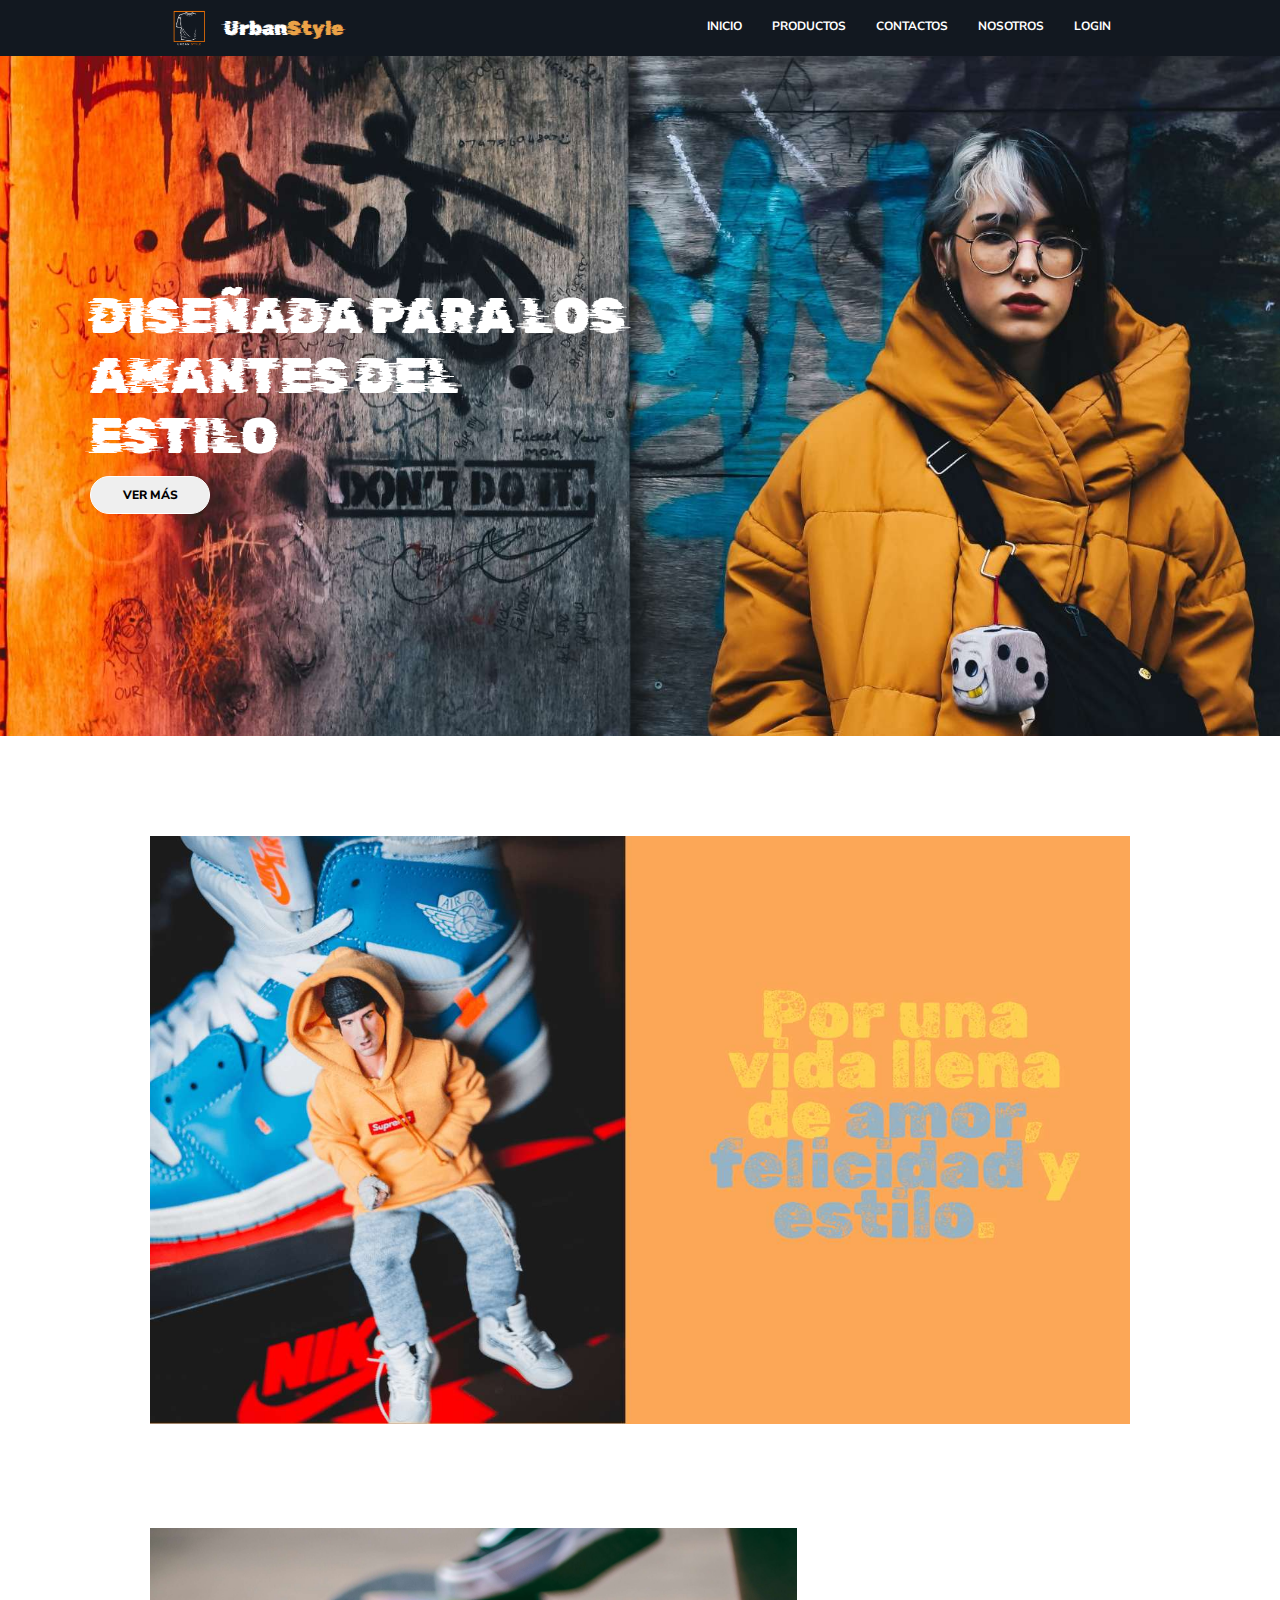
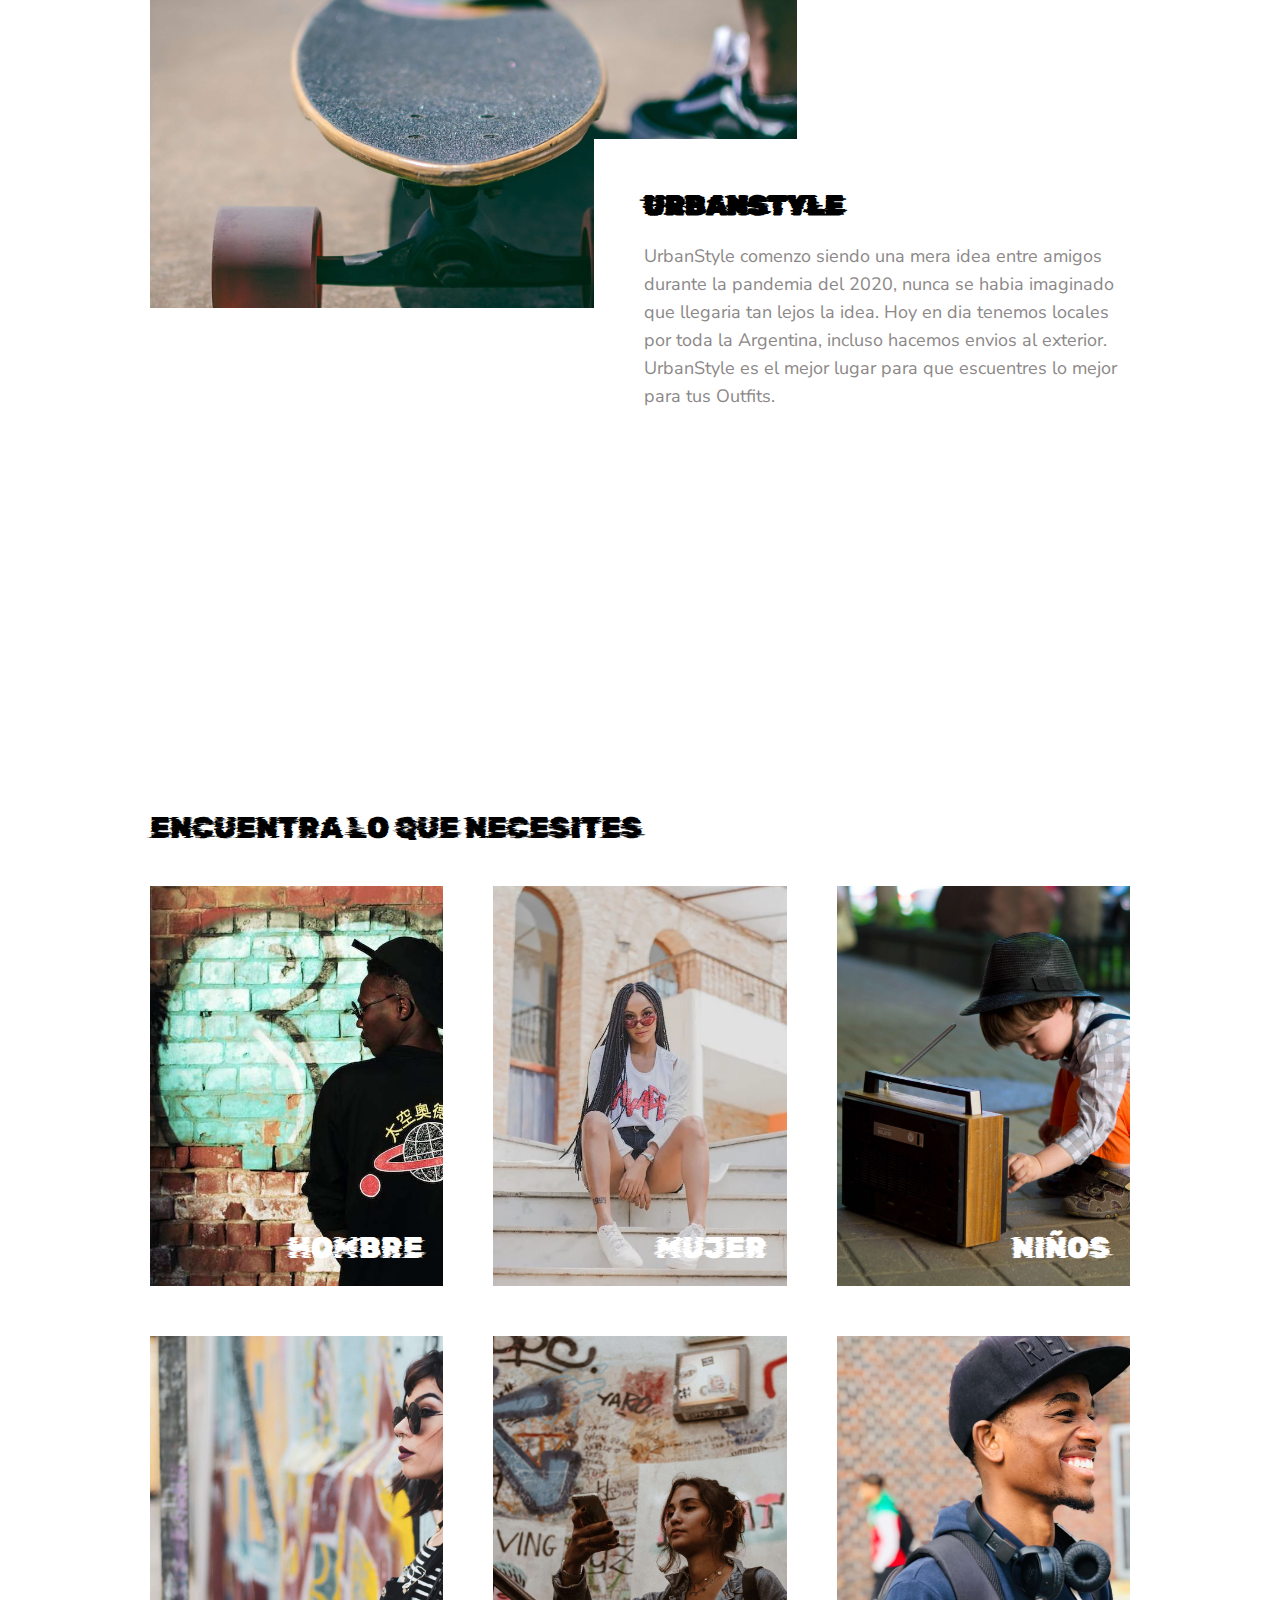
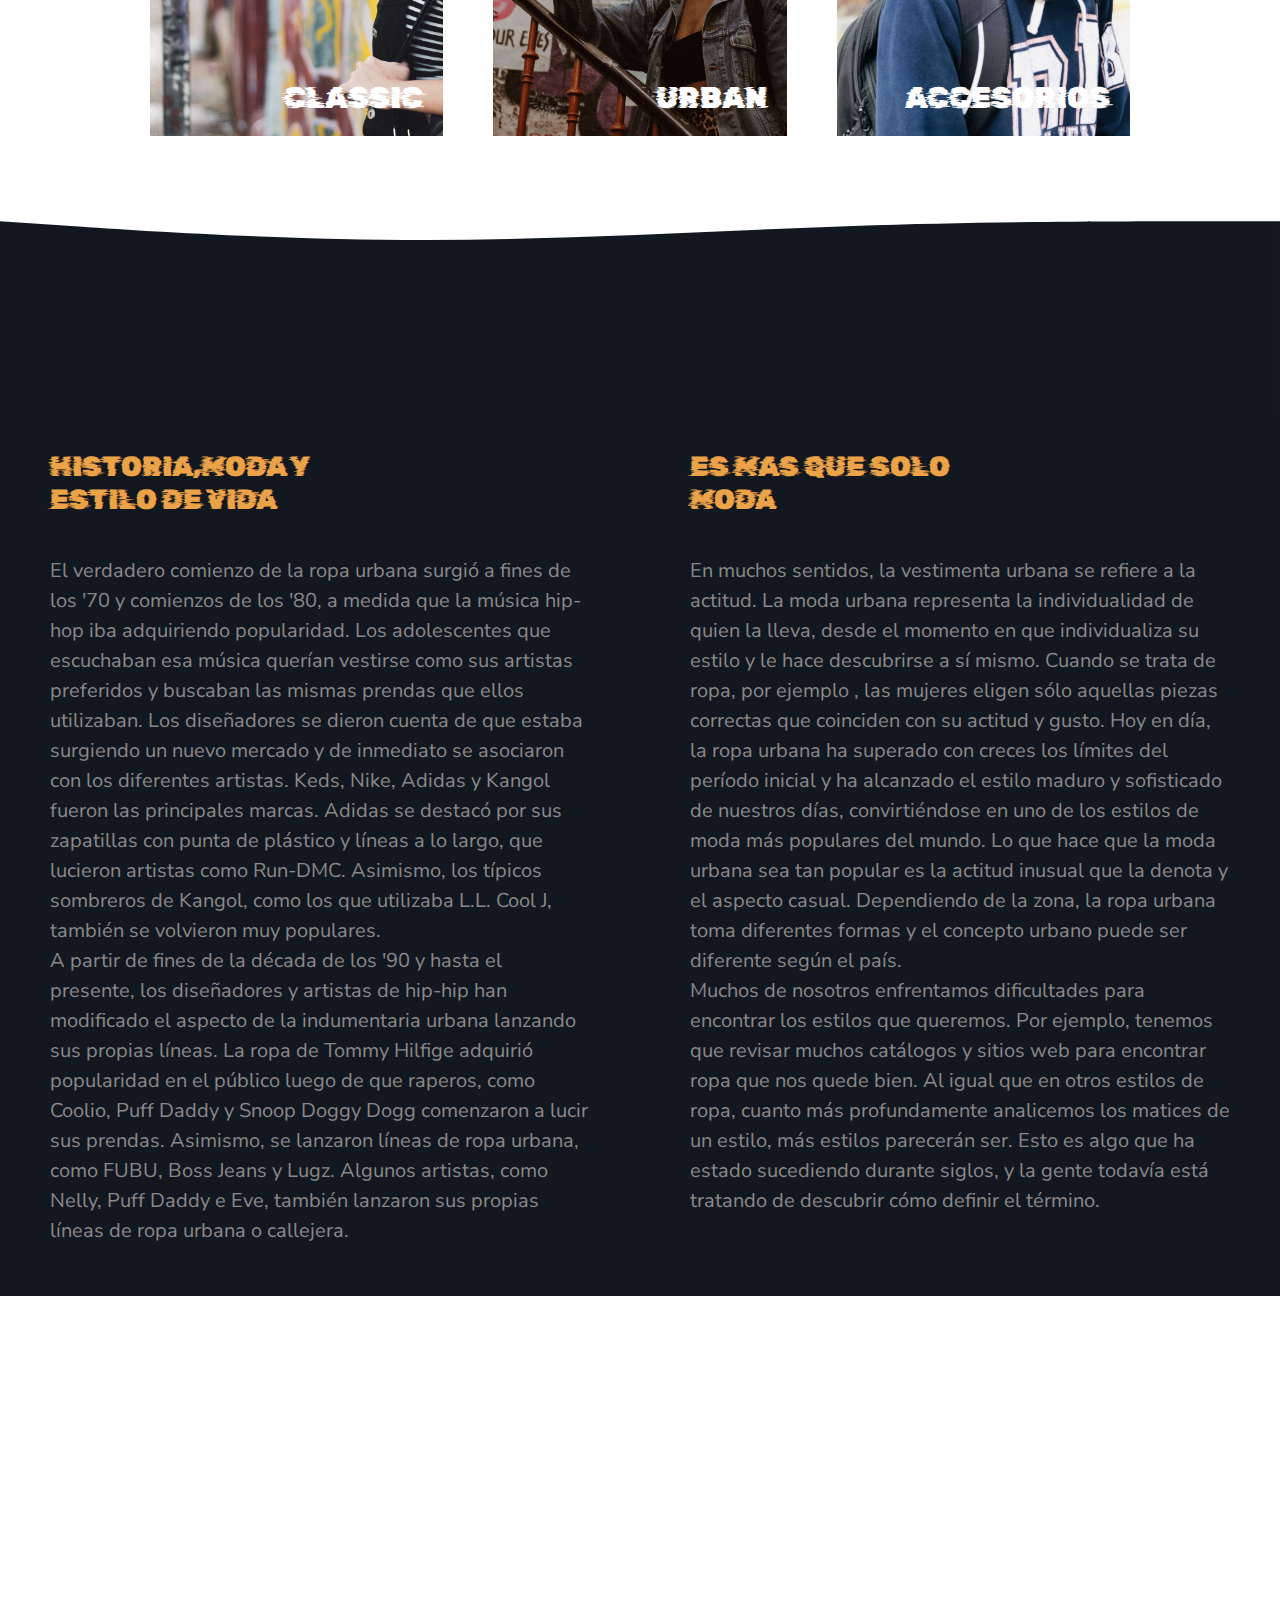
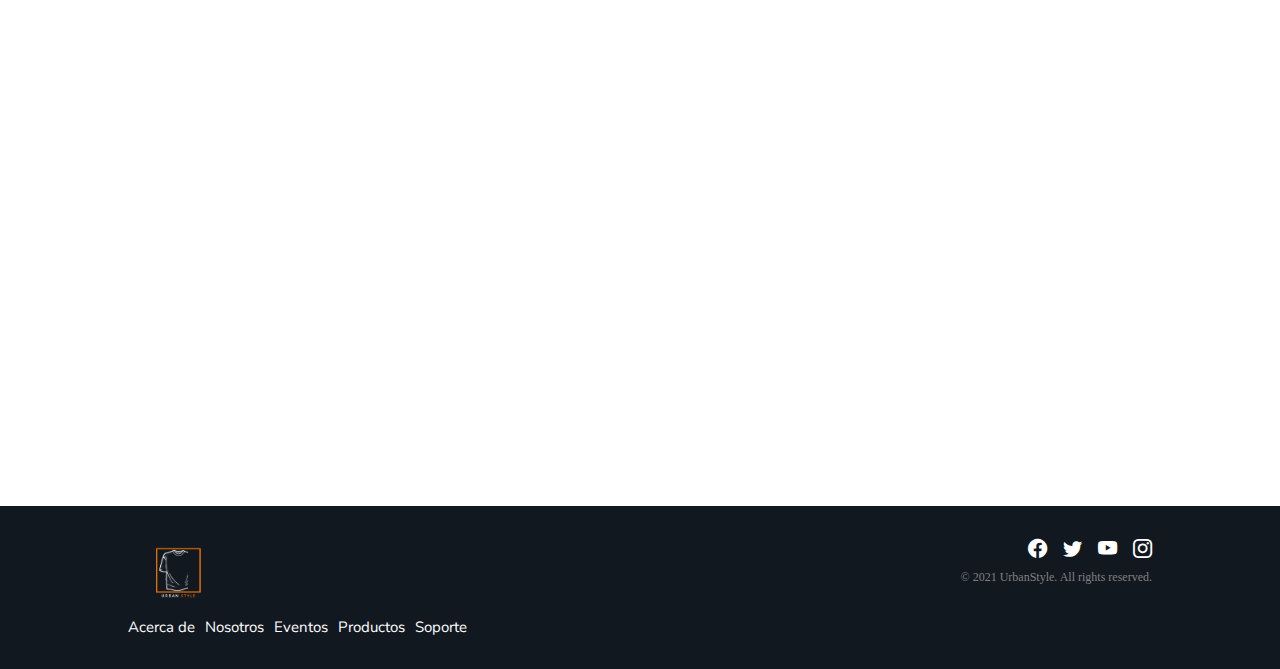
==== index.html @ babd70a4 "animaciones" ====
<!DOCTYPE html>
<html lang="es">
<head>
    <meta charset="UTF-8">
    <meta http-equiv="X-UA-Compatible" content="IE=edge">
    <meta name="viewport" content="width=device-width, initial-scale=1.0">
    <link rel="preconnect" href="https://fonts.googleapis.com">
    <link rel="preconnect" href="https://fonts.gstatic.com" crossorigin>
    <link rel="stylesheet" href="https://cdnjs.cloudflare.com/ajax/libs/font-awesome/6.2.1/css/all.min.css" integrity="sha512-MV7K8+y+gLIBoVD59lQIYicR65iaqukzvf/nwasF0nqhPay5w/9lJmVM2hMDcnK1OnMGCdVK+iQrJ7lzPJQd1w==" crossorigin="anonymous" referrerpolicy="no-referrer" />
    <link href="https://fonts.googleapis.com/css2?family=Rubik+Distressed&display=swap" rel="stylesheet">
    <link href="https://fonts.googleapis.com/css2?family=Rubik+Glitch&display=swap" rel="stylesheet">
    <link href="https://fonts.googleapis.com/css2?family=Nunito+Sans:wght@400;500;600;700;800;900&display=swap" rel="stylesheet">
    <link href="https://unpkg.com/aos@2.3.1/dist/aos.css" rel="stylesheet">
    <link rel="stylesheet" href="https://cdn.jsdelivr.net/npm/bootstrap-icons@1.10.3/font/bootstrap-icons.css"> 
    <link rel="shortcut icon" href="./img/icono.ico" type="image/x-icon">  
    <link rel="stylesheet" href="./css/style.css">
    <title>UrbanStyle</title>
</head>
<body> 
    <nav class="nav">
        <div class="topnav">
            <a href="#" class="logo">
                <img src="./img/logo.png" alt="tiendaderopa">
                <div class="nav-title">
                    Urban<span>Style</span>
                </div>
            </a>
            <label for="menu" class="nav__label" >  
                <i class="fa-solid fa-bars"></i>
            </label>
            <input type="checkbox" name="" id="menu" class="nav__input" >
            
            <ul class="menu">
                <li><a href="./index.html">Inicio</a></li>
                <li><a href="./pages/productos.html">Productos</a></li>
                <li><a href="./pages/contactos.html">Contactos</a></li>
                <li><a href="./pages/nosotros.html">Nosotros</a></li>
                <li><a href="./pages/login.html">Login</a></li>
            </ul>
        </div>
    </nav>
    <header class="header" >  
        <h1 data-aos="fade-right"  data-aos-duration="2000" >Diseñada para los <br> amantes del <br> estilo</h1>
        <button  data-aos="fade-left" class="header__btn" >VER MÁS</button>
    </header>


    
    <section class="section">
        <img class="section__banner"   src="./img/bannerfigma.jpg" alt="">
    </section>
     
    <main class="main">
        <div class="main__banner">
          <img src="./img/skatejpg.jpg" alt="skatebanner">
          <div class="main__info">
            <h2>URBANSTYLE</h2>
            <p>UrbanStyle comenzo siendo una mera idea entre amigos durante la pandemia del 2020,
              nunca se habia imaginado que llegaria tan lejos la idea. 
              Hoy en dia tenemos locales por toda la Argentina, 
              incluso hacemos envios al exterior. UrbanStyle es el mejor lugar para que 
              escuentres lo mejor para tus Outfits.</p>
          </div>
        </div>
    </main>
    <aside class="aside" >
        <img class="aside__banner" src="./img/banner2.jpg"  data-aos="fade-right" alt="">
    </aside>
    <article class="article">
        <div class="atticle__title">
            <h3>ENCUENTRA LO QUE NECESITES</h3>
        </div>
        
        <div class="article__grid ">
            <div><h2>HOMBRE</h2></div>
            <div><h2>MUJER</h2></div>
            <div><h2>NIÑOS</h2></div>
            <div><h2>CLASSIC</h2></div>
            <div><h2>URBAN</h2></div>
            <div><h2>ACCESORIOS</h2></div>
        </div>
    </article>
    <section class="historia">
        <img src="./img/wave.svg" alt="division" class="wave">
        <div class="historia__grid">
            <div class="historia__info">
                <h2 class="historia__title">Historia,moda y <br> estilo de vida</h2>
                <p class="historia__p"> El verdadero comienzo de la ropa urbana surgió a fines de los '70 y comienzos de los '80, 
                    a medida que la música hip-hop iba adquiriendo popularidad. Los adolescentes que escuchaban esa música querían 
                    vestirse como sus artistas preferidos y buscaban las mismas prendas que ellos utilizaban. 
                    Los diseñadores se dieron cuenta de que estaba surgiendo un nuevo mercado y de inmediato se asociaron con los diferentes artistas.
                    Keds, Nike, Adidas y Kangol fueron las principales marcas. Adidas se destacó por sus zapatillas con punta de plástico y líneas a lo largo,
                    que lucieron artistas como Run-DMC. Asimismo, los típicos sombreros de Kangol,
                    como los que utilizaba L.L. Cool J, también se volvieron muy populares. <br>
                    A partir de fines de la década de los '90 y hasta el presente, los diseñadores y artistas de hip-hip han modificado el aspecto de la indumentaria urbana lanzando sus propias líneas.
                    La ropa de Tommy Hilfige adquirió popularidad en el público luego de que raperos, como Coolio, 
                    Puff Daddy y Snoop Doggy Dogg comenzaron a lucir sus prendas. Asimismo, se lanzaron líneas de ropa urbana, 
                    como FUBU, Boss Jeans y Lugz. Algunos artistas, como Nelly, Puff Daddy e Eve, 
                    también lanzaron sus propias líneas de ropa urbana o callejera.
                </p>
            </div>
            <div class="historia__info">
                <h2 class="historia__title">Es mas que solo <br> moda </h2>
                <p class="historia__p"> En muchos sentidos, la vestimenta urbana se refiere a la actitud. 
                    La moda urbana representa la individualidad de quien la lleva, desde el momento en que individualiza su estilo y le hace descubrirse a sí mismo.
                    Cuando se trata de ropa, por ejemplo , las mujeres eligen sólo aquellas piezas correctas que coinciden con su actitud y gusto.
                    Hoy en día, la ropa urbana ha superado con creces los límites del período inicial y ha alcanzado el estilo maduro y sofisticado de nuestros días,
                    convirtiéndose en uno de los estilos de moda más populares del mundo.
                    Lo que hace que la moda urbana sea tan popular es la actitud inusual que la denota y el aspecto casual. Dependiendo de la zona, la ropa urbana toma diferentes formas 
                    y el concepto urbano puede ser diferente según el país. <br>
                    Muchos de nosotros enfrentamos dificultades para encontrar los estilos que queremos. Por ejemplo, tenemos que revisar muchos catálogos y sitios web para encontrar ropa que nos quede bien. 
                    Al igual que en otros estilos de ropa, cuanto más profundamente analicemos los matices de un estilo, más estilos parecerán ser. Esto es algo que ha estado sucediendo durante siglos,
                    y la gente todavía está tratando de descubrir cómo definir el término.
                    

                </p>
                </p>
            </div>
        </div>
        
    </section>
    <section class="banner__secund" data-aos="flip-up" data-aos-duration="1000">
        <img src="./img/img.banner.jpg" alt="imagensecudaria" class="imagen1">
        <img src="./img/imgbanner2.jpg" alt="imagensecudaria" class="imagen2">
        <h3 class="title__banner" >UNDERGROUND</h3>
    </section>

    
    <div class="descuento">
        <div class="registrate" data-aos="fade-right" data-aos-duration="1000">
            <div class="registrate__p">
                <p>Regístrate ahora y conseguí  un 20% de descuento</p>
            </div>
            <div class="registrate__dos"> 
                <h3>Regístrate gratis</h3>
                <i class="bi bi-arrow-right"></i>
            </div>
        </div>
       
    </div>


    <footer class="footer">
        <div class="logo__menu">
            <img class="logo" src="./img/logo.png" alt="Logo">
            <nav class="footer__menu">
                <ul>
                    <li><a href="#">Acerca de</a></li>
                    <li><a href="#">Nosotros</a></li>
                    <li><a href="#">Eventos</a></li>
                    <li><a href="#">Productos</a></li>
                    <li><a href="#">Soporte</a></li>
                </ul>
            </nav>
        </div>
        <div class="icons__copyright">
            <div class="icons">
                <i class="bi bi-facebook"></i>
                <i class="bi bi-twitter"></i>
                <i class="bi bi-youtube"></i>
                <i class="bi bi-instagram"></i>
            </div>
            <p class="copyright">© 2021 UrbanStyle. All rights reserved.</p>
        </div>
    </footer>

    <script src="https://unpkg.com/aos@2.3.1/dist/aos.js"></script>
    <script>
        AOS.init();
      </script>    
</body>
</html>
---- css/style.css ----
@charset "UTF-8";
* {
  margin: 0;
  padding: 0;
  box-sizing: border-box;
  text-decoration: none;
  list-style: none;
}

.nav {
  background-color: #121820;
  position: fixed;
  left: 0;
  top: 0;
  width: 100%;
  z-index: 1000;
}
.nav .topnav {
  display: flex;
  justify-content: space-between;
  padding: 4px;
  max-width: 980px;
  margin: 0 auto;
  /*LOGO*/
  /*MENU*/
}
.nav .topnav .logo {
  display: flex;
  align-items: center;
}
.nav .topnav .logo img {
  width: 70px;
}
.nav .topnav .nav-title {
  color: #fff;
  font-size: 20px;
  font-family: "Rubik Glitch", cursive;
}
.nav .topnav .nav-title span {
  color: #eca247;
}
.nav .topnav .menu {
  display: flex;
  align-items: center;
}
.nav .topnav .menu li {
  margin: 0 15px;
}
.nav .topnav .menu li a {
  color: #fff;
  font-family: "Nunito Sans", sans-serif;
  font-size: 12px;
  font-weight: 700;
  text-transform: uppercase;
  --clippy: polygon(0 0, 0 0, 0 100%, 0% 100%);
}
.nav .topnav .menu li a:after {
  content: "";
  display: block;
  background-color: #eca247;
  width: 90%;
  margin-top: 3px;
  height: 3px;
  -webkit-clip-path: var(--clippy);
          clip-path: var(--clippy);
  transition: -webkit-clip-path 0.5s;
  transition: clip-path 0.5s;
  transition: clip-path 0.5s, -webkit-clip-path 0.5s;
}
.nav .topnav .menu li a:hover {
  --clippy:polygon(0 0, 100% 0, 100% 100%, 0 100%);
}
.nav .nav__label, .nav .nav__input {
  display: none;
}

/*MEDIA QUERY*/
@media (max-width: 950px) {
  .topnav .nav__label {
    display: block;
    cursor: pointer;
    font-size: 25px;
    color: #fff;
    margin: 20px;
  }
  .topnav .nav__input:checked + .menu {
    -webkit-clip-path: circle(100% at center);
            clip-path: circle(100% at center);
  }
  .topnav .menu {
    position: fixed;
    top: 76px;
    bottom: 0;
    background-color: #eca247;
    width: 100%;
    left: 0;
    display: flex;
    justify-content: space-evenly;
    flex-direction: column;
    align-items: center;
    -webkit-clip-path: circle(0 at center);
            clip-path: circle(0 at center);
    transition: -webkit-clip-path 1s ease-in-out;
    transition: clip-path 1s ease-in-out;
    transition: clip-path 1s ease-in-out, -webkit-clip-path 1s ease-in-out;
    overflow-y: auto;
  }
  .topnav .menu a {
    font-size: 18px;
  }
  .topnav .menu a::after {
    content: "";
    display: block;
    background-color: #eca247;
    width: 90%;
    margin-top: 3px;
    height: 3px;
    -webkit-clip-path: var(--clippy);
            clip-path: var(--clippy);
    transition: -webkit-clip-path 0.5s;
    transition: clip-path 0.5s;
    transition: clip-path 0.5s, -webkit-clip-path 0.5s;
  }
  .topnav .menu a:hover {
    --clippy:polygon(0 0, 100% 0, 100% 100%, 0 100%);
  }
  .nav-title {
    color: #fff;
    font-size: 15px;
    font-family: "Rubik Glitch", cursive;
  }
  .nav-title span {
    color: #eca247;
  }
}
.header {
  background-image: url(../img/headerfondo.jpg);
  background-position: center center;
  background-repeat: no-repeat;
  background-size: cover;
  text-align: left;
  padding: 80px 10px;
  margin-top: 76px;
  height: 250px;
  display: flex;
  flex-direction: column;
}
.header h1 {
  font-size: 18px;
  font-weight: 100;
  font-family: "Rubik Glitch", cursive;
  color: #fff;
  margin-left: 20px;
  text-transform: uppercase;
}
.header button {
  width: 70px;
  height: 30px;
  margin: 10px 20px;
  padding: 10px 10px;
  border: none;
  border-radius: 20px;
  font-family: "Nunito Sans", sans-serif;
  font-size: 8px;
  cursor: pointer;
}
.header button:hover {
  transform: scale(1.1);
  transition: 0.4s;
}

@media (min-width: 600px) {
  .header {
    background-image: url(../img/headerfondo.jpg);
    background-position: center center;
    background-repeat: no-repeat;
    background-size: cover;
    height: 380px;
    width: 100%;
    padding: 130px 50px;
    margin-top: 56px;
  }
  .header h1 {
    font-size: 30px;
    font-weight: 100;
  }
  .header button {
    width: 82px;
    height: 34px;
    margin: 10px 20px;
    padding: 10px 10px;
    border: none;
    border-radius: 20px;
    font-family: "Nunito Sans", sans-serif;
    font-size: 10px;
    cursor: pointer;
  }
}
@media (min-width: 950px) {
  .header {
    background-image: url(../img/headerfondo.jpg);
    background-position: center center;
    background-repeat: no-repeat;
    background-size: cover;
    height: 680px;
    width: 100%;
    padding: 230px 10px;
  }
  .header h1 {
    font-size: 50px;
    font-weight: 100;
    margin-left: 80px;
  }
  .header button {
    width: 120px;
    height: 40px;
    margin: 10px 80px;
    padding: 10px 10px;
    border: none;
    border-radius: 20px;
    font-family: "Nunito Sans", sans-serif;
    font-weight: 800;
    font-size: 12px;
    border: solid 1px #fff;
    cursor: pointer;
  }
  .header button:hover {
    background: transparent;
    color: #fff;
  }
}
.section {
  text-align: center;
  margin: 30px 20px;
}
.section .section__banner {
  width: 100%;
  max-width: 950px;
  -o-object-fit: cover;
     object-fit: cover;
}
@media (min-width: 950px) {
  .section .section__banner {
    width: 100%;
    max-width: 980px;
    margin-top: 70px;
  }
}

.main__banner {
  display: flex;
  flex-direction: column;
  gap: 20px;
  margin: 0 20px;
  max-width: 950px;
}

.main__banner > img {
  width: 100%;
  height: 250px;
  -o-object-fit: cover;
     object-fit: cover;
  max-width: 950px;
}

.main__info h2 {
  font-size: 25px;
  font-family: "Rubik Glitch", cursive;
}

.main__info p {
  color: #8C8888;
  line-height: 25px;
}

.main__info {
  display: flex;
  flex-direction: column;
  gap: 20px;
  text-align: center;
  font-family: "Nunito Sans", sans-serif;
}

@media (min-width: 600px) {
  .main__banner > img {
    width: 100%;
    height: 380px;
    -o-object-fit: cover;
       object-fit: cover;
    max-width: 950px;
  }
  .main__info h2 {
    font-size: 28px;
    font-family: "Rubik Glitch", cursive;
  }
  .main__info p {
    font-size: 18px;
    color: #8C8888;
    line-height: 28px;
  }
}
@media (min-width: 950px) {
  .main {
    display: flex;
    justify-content: center;
  }
  .main__banner {
    display: grid;
    grid-template-columns: repeat(9, 1fr);
    grid-template-rows: 1fr 1fr;
    justify-content: center;
    width: 100%;
    max-width: 980px;
    margin-top: 70px;
  }
  .main__banner img {
    width: 100%;
    grid-column: 1/7;
    grid-row: 1/3;
  }
  .main__info {
    grid-column: 5/10;
    grid-row: 2/7;
    background-color: #fff;
    text-align: left;
    padding-top: 50px;
    padding-left: 50px;
  }
}
.aside {
  text-align: center;
  margin: 30px 20px;
}
.aside .aside__banner {
  width: 100%;
  max-width: 950px;
  -o-object-fit: cover;
     object-fit: cover;
}

@media (min-width: 950px) {
  .aside__banner {
    width: 100%;
    max-width: 980px;
    margin-top: 70px;
  }
}
.article {
  display: flex;
  flex-direction: column;
  gap: 20px;
  margin: 10px 20px;
}

.article h3 {
  font-family: "Rubik Glitch", cursive;
  font-size: 24px;
  font-weight: 400;
  text-align: center;
}

.article__grid {
  display: flex;
  flex-direction: column;
  gap: 20px;
}

.article__grid > div > h2 {
  color: #fff;
  font-size: 30px;
  font-weight: 100;
  font-family: "Rubik Glitch", cursive;
}

.article__grid > div {
  background-size: cover;
  height: 400px;
  padding: 20px;
  display: flex;
  align-items: end;
  justify-content: end;
}

.article__grid > div:nth-child(1) {
  background-image: url(../img/hombre.jpg);
}

.article__grid > div:nth-child(2) {
  background-image: url(../img/mujer.jpg);
}

.article__grid > div:nth-child(3) {
  background-image: url(../img/niño.jpg);
}

.article__grid > div:nth-child(4) {
  background-image: url(../img/classic.jpg);
}

.article__grid > div:nth-child(5) {
  background-image: url(../img/urbano.jpg);
}

.article__grid > div:nth-child(6) {
  background-image: url(../img/accesorios.jpg);
}

@media (min-width: 600px) {
  .article {
    margin-top: 40px;
  }
  .article h3 {
    font-family: "Rubik Glitch", cursive;
    font-size: 30px;
    font-weight: 400;
    text-align: left;
    margin: 20px 0px;
  }
  .article__grid > div {
    background-size: cover;
    width: 100%;
    height: 500px;
    padding: 20px;
    display: flex;
    align-items: end;
    justify-content: end;
  }
}
@media (min-width: 800px) {
  .article {
    display: flex;
    justify-content: center;
  }
  .article__grid {
    display: grid;
    grid-template-columns: repeat(2, 1fr);
    justify-content: center;
  }
}
@media (min-width: 950px) {
  .article {
    margin: 0 auto;
    max-width: 980px;
    margin-top: 140px;
  }
  .article__grid {
    display: grid;
    grid-template-columns: repeat(3, 1fr);
    gap: 50px;
  }
  .article__grid > div {
    height: 400px;
  }
  .article > h3 {
    max-width: 980px;
    margin-bottom: 20px;
  }
  .article__grid div:hover {
    transform: scale(1.1);
    transition: 1s;
    cursor: pointer;
  }
}
.historia {
  display: flex;
  flex-direction: column;
}

.historia__info {
  background-color: #121820;
  color: #fff;
  width: 100%;
  padding: 20px;
}

.historia__title {
  color: #eca247;
  font-family: "Rubik Glitch", cursive;
  font-weight: 100;
  text-transform: uppercase;
  margin-left: 20px;
  padding: 10px;
}

.historia__p {
  color: #8C8888;
  font-family: "Nunito Sans", sans-serif;
  margin: 20px;
  line-height: 30px;
  max-width: 600px;
  padding: 10px;
}

.wave {
  width: 100%;
  position: inherit;
  top: 2px;
}

@media (min-width: 800px) {
  .historia__info {
    background-color: #121820;
    color: #fff;
    width: 100%;
    padding: 40px;
    height: 100%;
  }
  .historia__title {
    color: #eca247;
    font-family: "Rubik Glitch", cursive;
    font-weight: 100;
    text-transform: uppercase;
    margin-left: 20px;
    padding: 10px;
  }
  .historia__p {
    color: #8C8888;
    font-family: "Nunito Sans", sans-serif;
    margin: 20px;
    line-height: 30px;
    max-width: 600px;
    padding: 10px;
  }
  .historia__grid {
    display: grid;
    grid-template-columns: repeat(2, 1fr);
  }
}
@media (min-width: 950px) {
  .historia {
    margin-bottom: 80px;
  }
  .historia__info {
    background-color: #121820;
    color: #fff;
    width: 100%;
    padding: 20px;
  }
  .historia__title {
    color: #eca247;
    font-family: "Rubik Glitch", cursive;
    font-weight: 100;
    text-transform: uppercase;
    margin-left: 20px;
    padding: 10px;
    font-size: 28px;
  }
  .historia__p {
    color: #8C8888;
    font-family: "Nunito Sans", sans-serif;
    margin: 20px;
    line-height: 30px;
    max-width: 600px;
    padding: 10px;
    font-size: 20px;
  }
}
.banner__secund {
  display: grid;
  grid-template-columns: repeat(2, 1fr);
  grid-template-rows: 130px 30px;
  margin: 20px;
}

.imagen1 {
  grid-column: 1/2;
  width: 100%;
  height: 100%;
}

.imagen2 {
  grid-column: 2/4;
  width: 100%;
  height: 100%;
}

.title__banner {
  grid-column: 1/4;
  background-color: #121820;
  color: #fff;
  font-family: "Rubik Glitch", cursive;
  font-weight: 100;
  display: flex;
  align-items: center;
  justify-content: center;
}

@media (min-width: 500px) {
  .banner__secund {
    display: grid;
    grid-template-columns: repeat(2, 1fr);
    grid-template-rows: 190px 50px;
    margin: 20px;
  }
  .imagen1 {
    grid-column: 1/2;
    width: 100%;
    height: 100%;
  }
  .imagen2 {
    grid-column: 2/4;
    width: 100%;
    height: 100%;
  }
  .title__banner {
    grid-column: 1/4;
    background-color: #121820;
    color: #fff;
    font-family: "Rubik Glitch", cursive;
    font-weight: 100;
    display: flex;
    align-items: center;
    justify-content: center;
  }
}
@media (min-width: 600px) {
  .banner__secund {
    display: grid;
    grid-template-columns: repeat(2, 1fr);
    grid-template-rows: 230px 60px;
    margin: 20px;
  }
  .imagen1 {
    grid-column: 1/2;
    width: 100%;
    height: 100%;
  }
  .imagen2 {
    grid-column: 2/4;
    width: 100%;
    height: 100%;
  }
  .title__banner {
    grid-column: 1/4;
    background-color: #121820;
    color: #fff;
    font-family: "Rubik Glitch", cursive;
    font-weight: 100;
    display: flex;
    align-items: center;
    justify-content: center;
  }
}
@media (min-width: 740px) {
  .banner__secund {
    display: grid;
    grid-template-columns: repeat(2, 1fr);
    grid-template-rows: 290px 55px;
    margin: 20px;
  }
  .title__banner {
    grid-column: 1/4;
    background-color: #121820;
    color: #fff;
    font-family: "Rubik Glitch", cursive;
    font-weight: 100;
    display: flex;
    align-items: center;
    justify-content: center;
    font-size: 25px;
  }
}
@media (min-width: 950px) {
  .banner__secund {
    display: grid;
    grid-template-columns: repeat(2, 1fr);
    grid-template-rows: 350px 60px;
    margin: 50px;
    max-width: 950px;
    margin: 0px auto;
  }
  .imagen1 {
    grid-column: 1/2;
    width: 100%;
    height: 100%;
  }
  .imagen2 {
    grid-column: 2/4;
    width: 100%;
    height: 100%;
  }
  .title__banner {
    grid-column: 1/4;
    background-color: #121820;
    color: #fff;
    font-family: "Rubik Glitch", cursive;
    font-weight: 100;
    display: flex;
    align-items: center;
    justify-content: center;
    font-size: 28px;
  }
}
.footer {
  background-color: #121820;
  display: flex;
  flex-direction: column;
  gap: 20px;
  color: white;
  padding: 20px;
  text-align: center;
}
.footer .logo__menu {
  display: flex;
  flex-direction: column;
  gap: 10px;
  align-items: center;
}
.footer .logo__menu .logo {
  width: 100px;
  cursor: pointer;
}
.footer .logo__menu > img:hover {
  transform: scale(1.2);
}
.footer .logo__menu .footer__menu ul {
  list-style-type: none;
  display: flex;
  flex-direction: column;
  gap: 10px;
}
.footer .logo__menu .footer__menu ul li a {
  font-family: "Nunito Sans", sans-serif;
  color: white;
  font-size: 10px;
}
.footer .icons__copyright {
  display: flex;
  flex-direction: column;
  gap: 10px;
  align-items: center;
}
.footer .icons__copyright .icons {
  display: flex;
  gap: 1rem;
  font-size: 1.2rem;
  cursor: pointer;
}
.footer .icons__copyright .icons > i:hover {
  transform: scale 1.1;
  color: #eca247;
}
.footer .icons__copyright .copyright {
  color: gray;
  font-size: 0.75rem;
  font-family: #eca247;
}

/*MEDIA QUERY*/
@media screen and (min-width: 800px) {
  .footer {
    flex-direction: row;
    justify-content: space-between;
    padding: 2rem 8rem;
  }
  .footer .logo__menu {
    align-items: start;
  }
  .footer .logo__menu .footer__menu ul {
    flex-direction: row;
  }
  .footer .logo__menu .footer__menu ul li a {
    font-family: "Nunito Sans", sans-serif;
    color: white;
    font-size: 15px;
  }
  .footer .icons__copyright {
    align-items: end;
  }
}
@media screen and (min-width: 1100px) {
  .footer .footer__menu ul li a {
    font-family: "Nunito Sans", sans-serif;
    color: white;
    font-size: 20px;
  }
}
.registrate {
  background-color: #F6BC68;
  margin: 70px 0px;
  padding: 28px;
  text-align: center;
  display: flex;
  flex-direction: column;
  align-items: center;
  gap: 10px;
}

.registrate__p {
  font-family: "Nunito Sans", sans-serif;
  font-size: 20px;
  font-weight: 900;
  text-transform: uppercase;
}

.registrate__dos {
  display: flex;
  justify-content: center;
  align-items: center;
  width: 235px;
  flex-direction: row;
  gap: 10px;
  padding: 10px;
  color: #fff;
  text-transform: uppercase;
  font-family: "Nunito Sans", sans-serif;
  font-size: 12px;
  background-color: #121820;
}

.registrate__dos:hover {
  background-color: #F6BC68;
  color: #121820;
  cursor: pointer;
}

@media (min-width: 950px) {
  .registrate {
    background-color: #F6BC68;
    height: 120px;
    margin: 100px 0px;
    padding: 25px;
    text-align: center;
    display: flex;
    flex-direction: row;
    justify-content: center;
    align-items: center;
    gap: 50px;
  }
  .registrate__p {
    font-family: "Nunito Sans", sans-serif;
    font-size: 24px;
    font-weight: 900;
    text-transform: uppercase;
    text-align: left;
  }
  .registrate__dos {
    display: flex;
    justify-content: center;
    align-items: center;
    width: 235px;
    flex-direction: row;
    gap: 10px;
    padding: 15px;
    color: #fff;
    text-transform: uppercase;
    font-family: "Nunito Sans", sans-serif;
    font-size: 12px;
    background-color: #121820;
    border: 2px solid #121820;
  }
  .registrate__dos i {
    font-size: 18px;
  }
  .registrate__dos:hover {
    background-color: #F6BC68;
    color: #121820;
    cursor: pointer;
  }
}
.tituloprod {
  font-size: 28x;
  font-family: "Rubik Distressed", cursive;
  padding-top: 90px;
  text-align: center;
  text-transform: uppercase;
  padding-bottom: 60px;
}

.producto__padre {
  display: flex;
  flex-wrap: wrap;
  gap: 120px;
  flex-direction: row;
  justify-content: center;
  margin: 30px 50px;
}

.producto {
  width: 250px;
  border: solid 2px;
  border-radius: 25px;
  padding: 10px;
  margin-bottom: 10px;
  font-family: "Nunito", sans-serif;
  display: flex;
  flex-direction: column;
  gap: 10px;
}

.producto__img {
  width: 100%;
  height: 230px;
}

.producto__title {
  font-size: 20px;
  margin: 7px;
}

.producto__desc {
  margin: 10px;
}

.producto__btn {
  padding: 10px;
  margin: 7px;
  border: none;
  border-radius: 10px;
  cursor: pointer;
}

.producto__btn:hover {
  background-color: #121820;
  color: #fff;
  border: 1px solid #fff;
}

.precio span {
  color: #121820;
  font-weight: 600;
}

.contenedor__form {
  background: #1c2531;
  color: #fff;
  line-height: 1.6;
  font-family: "Nunito Sans", sans-serif;
  padding: 10px;
  margin-top: 50px;
}

.content {
  max-width: 1170px;
  margin-left: auto;
  margin-right: auto;
  padding: 1.5em;
}

ul {
  list-style: none;
  padding: 0;
}

.form__logo {
  text-align: center;
  font-size: 30px;
  padding: 20px;
}

.form__logo span {
  color: #eca247;
}

.contact-wrapper {
  box-shadow: 0 0 20px 0 rgba(255, 255, 255, 0.3);
}

.contact-wrapper > * {
  padding: 10px;
}

.contact-form {
  background: #0d1218;
}

.contact-form form {
  display: grid;
  grid-template-columns: 1fr 1fr;
}

.contact-form form label {
  display: block;
}

.contact-form form p {
  margin: 0;
  padding: 25px;
}

.contact-form form .block {
  grid-column: 1/3;
}

.contact-form form button,
.contact-form form input,
.contact-form form textarea {
  width: 100%;
  padding: 0.7em;
  border: none;
  background: none;
  outline: 0;
  color: #fff;
  border-bottom: 1px solid #eca247;
}

.contact-form form button {
  background: #eca247;
  border: 0;
  text-transform: uppercase;
  padding: 1em;
}

.contact-form form button:hover,
.contact-form form button:focus {
  background: #F6BC68;
  color: #fff;
  transition: background-color 1s ease-out;
  outline: 0;
  cursor: pointer;
}

/* CONTACT INFO */
.contact-info {
  background-image: url(../img/backformjpg.jpg);
}

.contact-info h4, .contact-info ul, .contact-info p {
  text-align: center;
  margin: 10px;
  color: #ee9313;
  font-size: 16px;
  font-weight: 800;
}

/* LARGE SIZE */
@media (min-width: 700px) {
  .contact-wrapper {
    display: grid;
    grid-template-columns: 2fr 1fr;
  }
  .contact-wrapper > * {
    padding: 30px;
  }
  .contact-info h4,
.contact-info ul,
.contact-info p {
    text-align: left;
  }
}
.login {
  margin: 0;
  padding: 0;
  font-family: sans-serif;
  background: #0d1218;
  display: flex;
  flex-direction: row;
  flex-wrap: wrap;
  justify-content: center;
  align-items: center;
  /* No Scrollbar */
  overflow: hidden;
}

.login_form {
  margin: 200px 0px;
}

.form-box {
  width: 500px;
  height: 400px;
  padding: 40px;
  background: #191919;
  text-align: center;
  padding: 30px;
}

.login-title {
  color: #fff;
  text-transform: uppercase;
  font-weight: 800;
  font-family: "Nunito Sans", sans-serif;
  margin: 20px;
  margin-bottom: 40px;
}

.form-box input[type=text], .form-box input[type=password], .form-box button[type=submit] {
  border: 0;
  background: none;
  display: block;
  margin: 20px auto;
  text-align: center;
  border: 2px solid #F6BC68;
  padding: 14px 10px;
  width: 200px;
  outline: none;
  color: white;
  border-radius: 24px;
  transition: 0.25s;
}

.form-box input[type=text]:focus, .form-box input[type=password]:focus {
  width: 280px;
  border-color: #fff;
}

.form-box button[type=submit] {
  border: 0;
  background: #eca247;
  display: block;
  margin: 20px auto;
  text-align: center;
  border: 2px solid #eca247;
  padding: 14px 40px;
  outline: none;
  color: white;
  border-radius: 24px;
  transition: 0.25s;
  cursor: pointer;
}

.form-box button[type=submit]:hover {
  background: none;
}
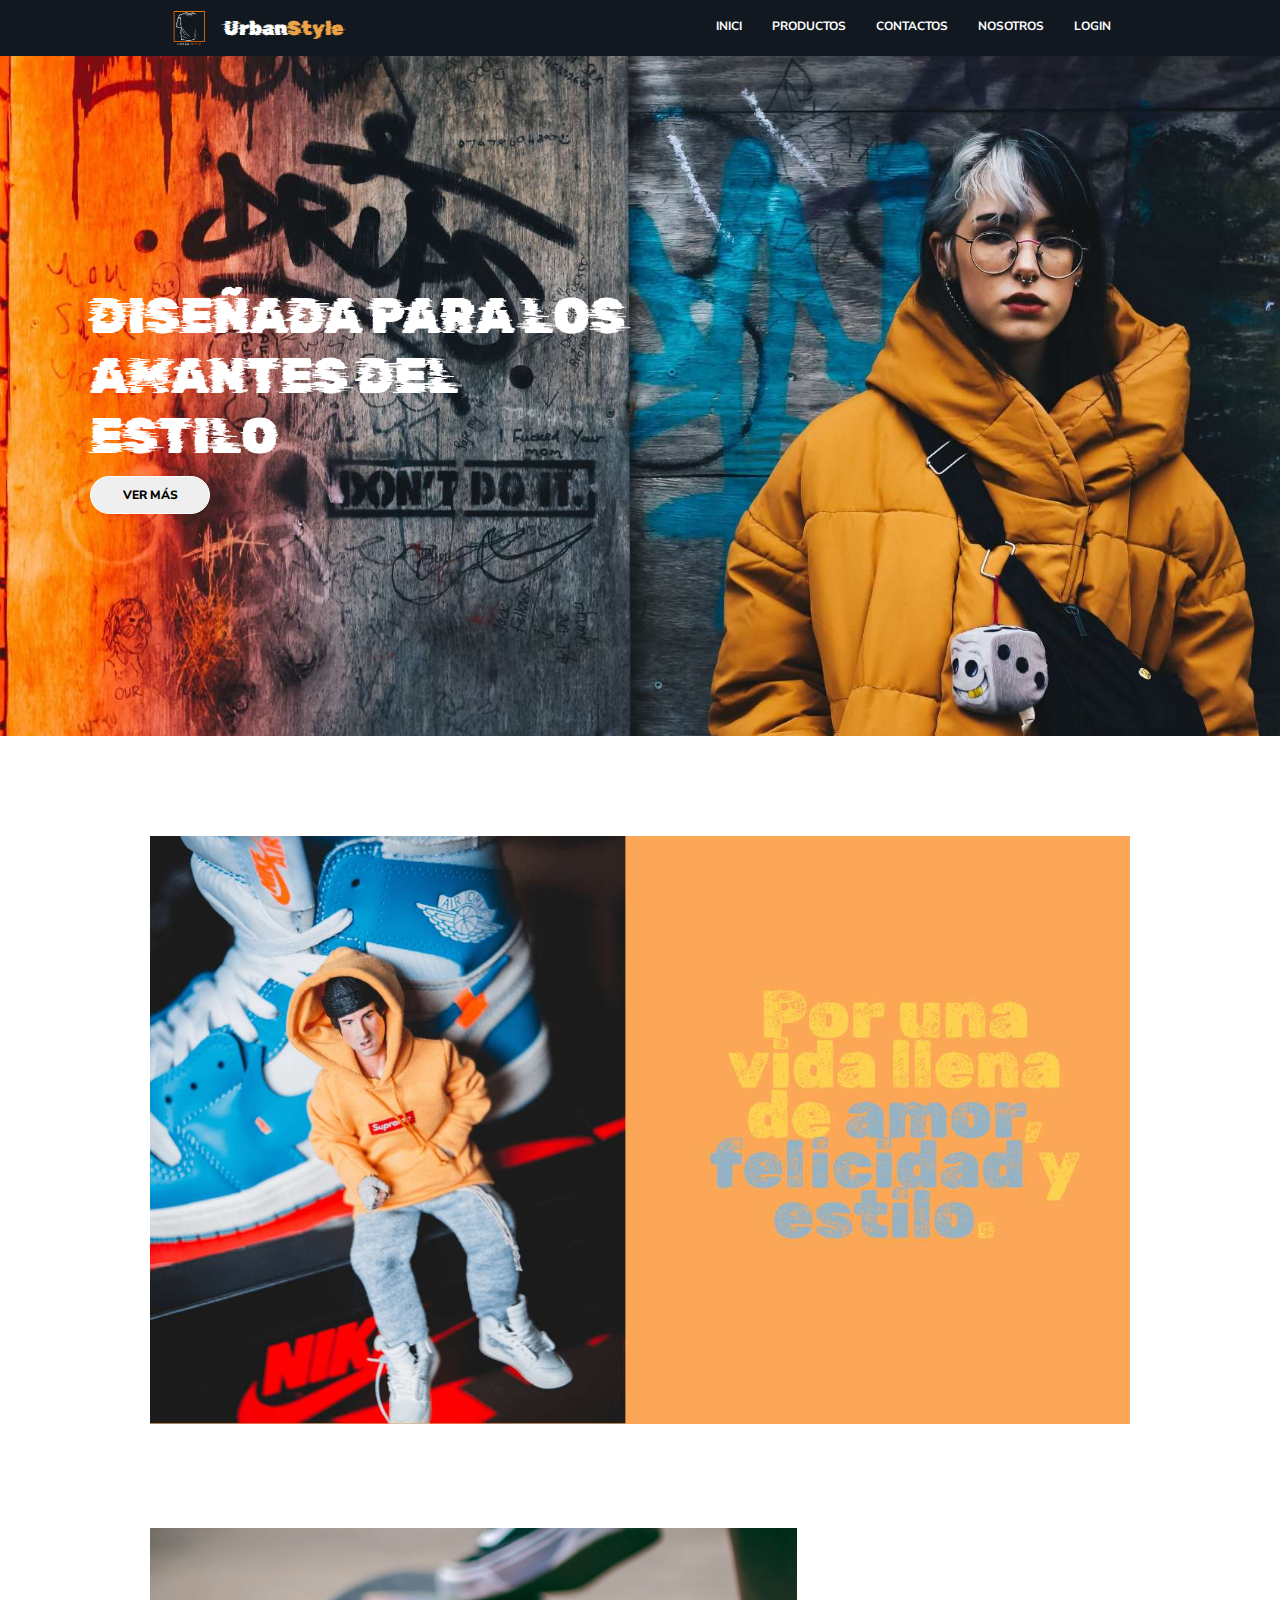
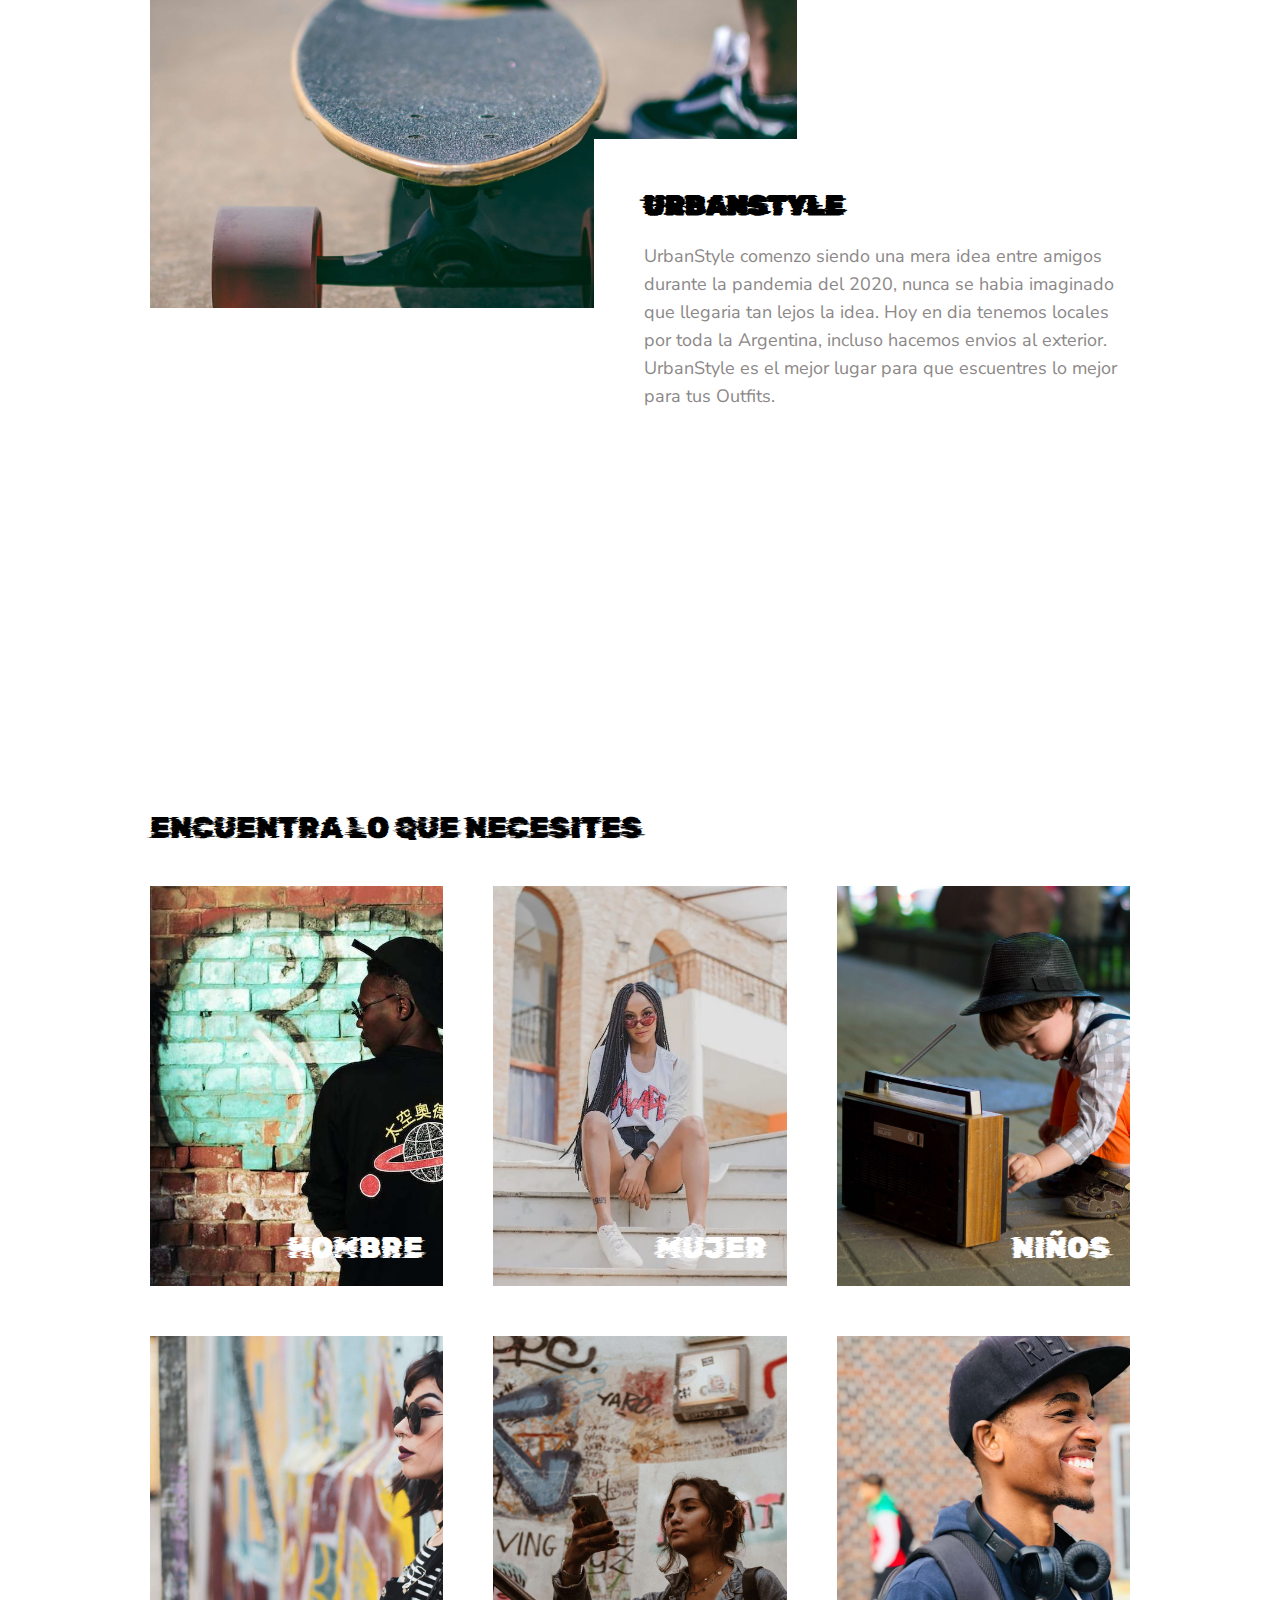
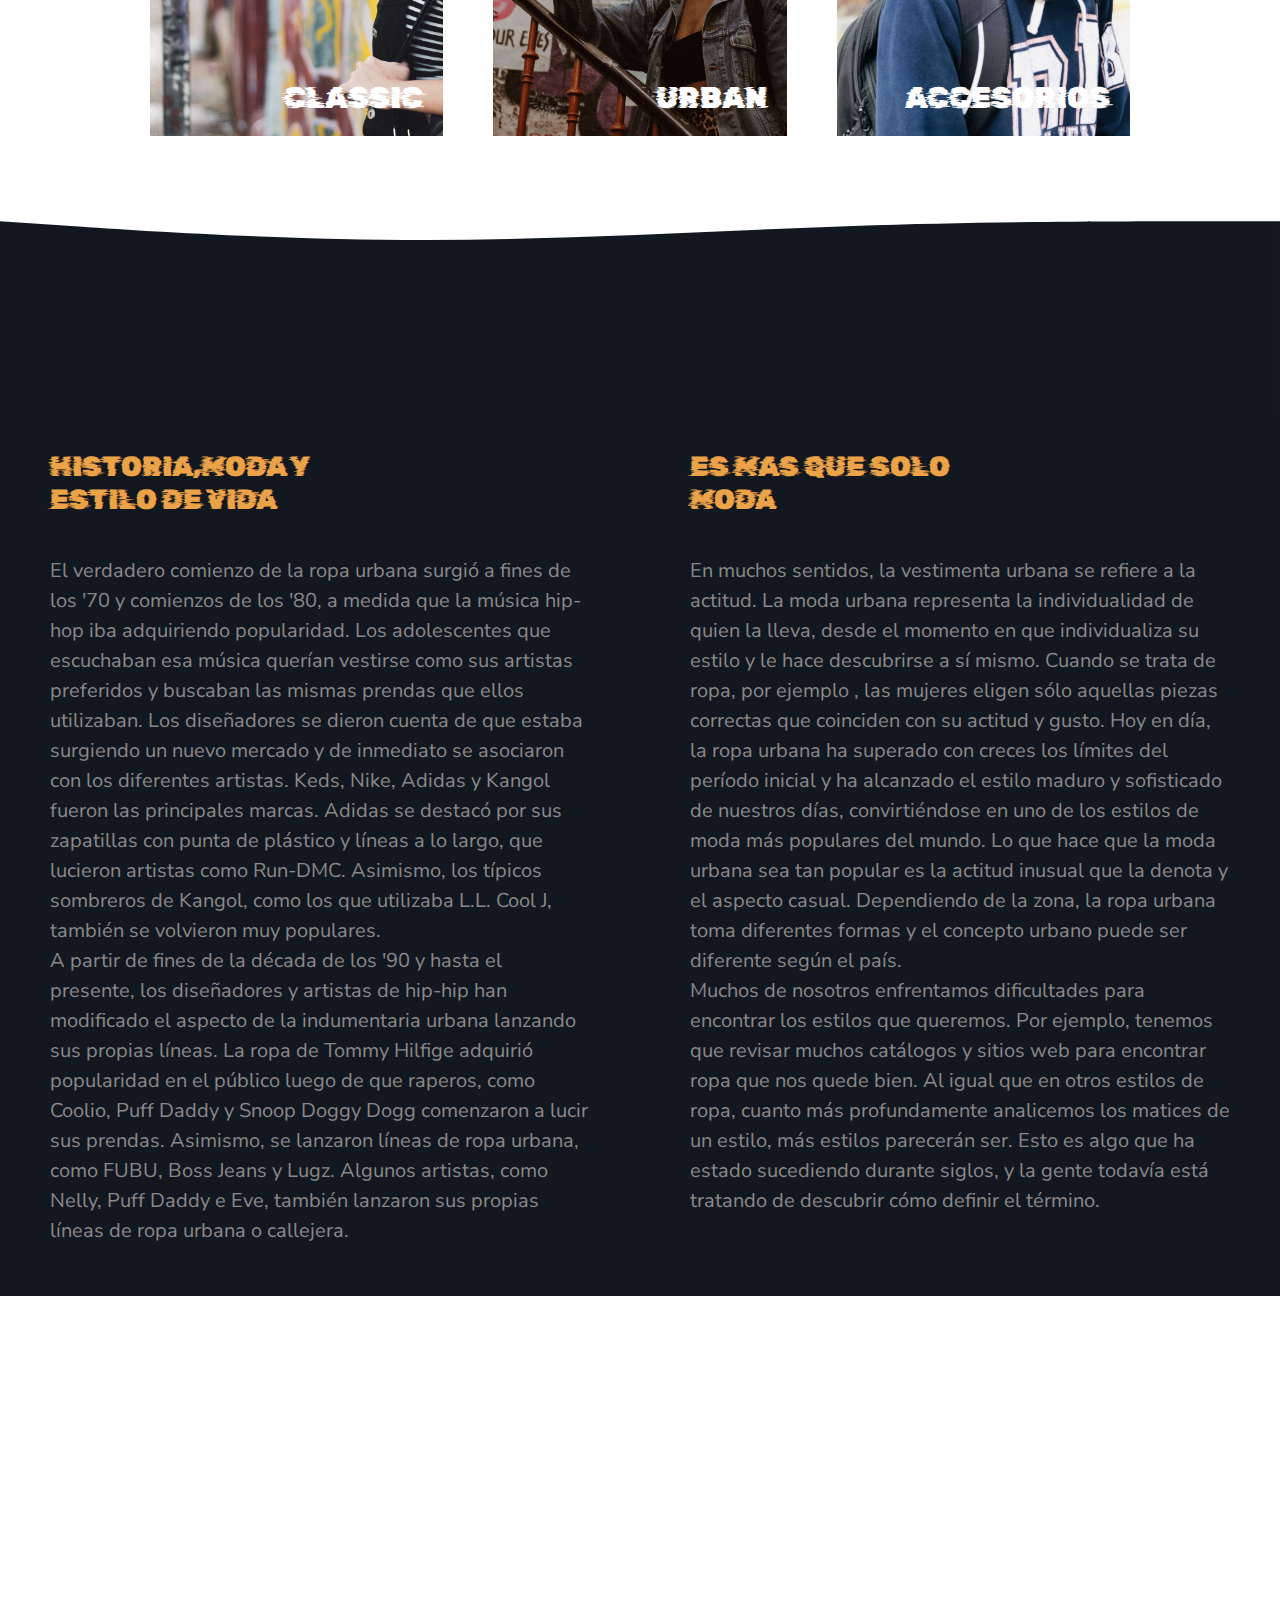
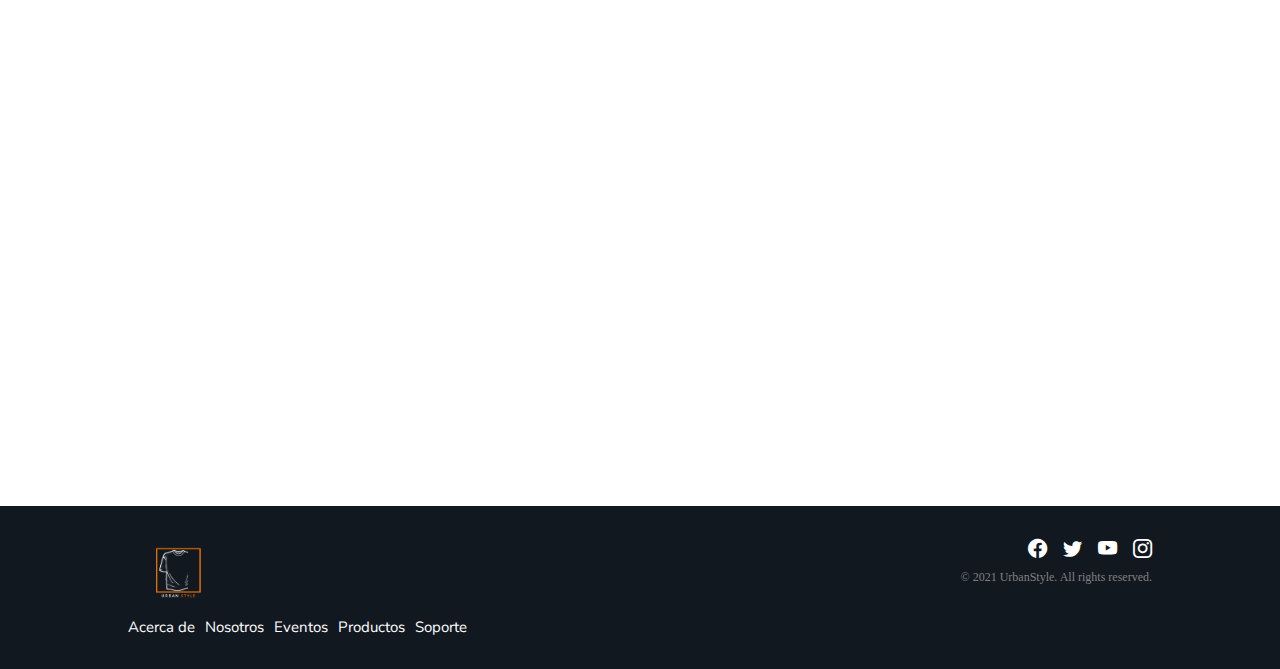
==== commit eb475bc2: "Merge branch 'master' of https://github.com/Andradanico7/Proyecto-coder2" ====
--- a/index.html
+++ b/index.html
@@ -31,7 +31,7 @@
             <input type="checkbox" name="" id="menu" class="nav__input" >
             
             <ul class="menu">
-                <li><a href="./index.html">Inicio</a></li>
+                <li><a href="./index.html">Inici</a></li>
                 <li><a href="./pages/productos.html">Productos</a></li>
                 <li><a href="./pages/contactos.html">Contactos</a></li>
                 <li><a href="./pages/nosotros.html">Nosotros</a></li>
@@ -169,4 +169,4 @@
         AOS.init();
       </script>    
 </body>
-</html>+</html>
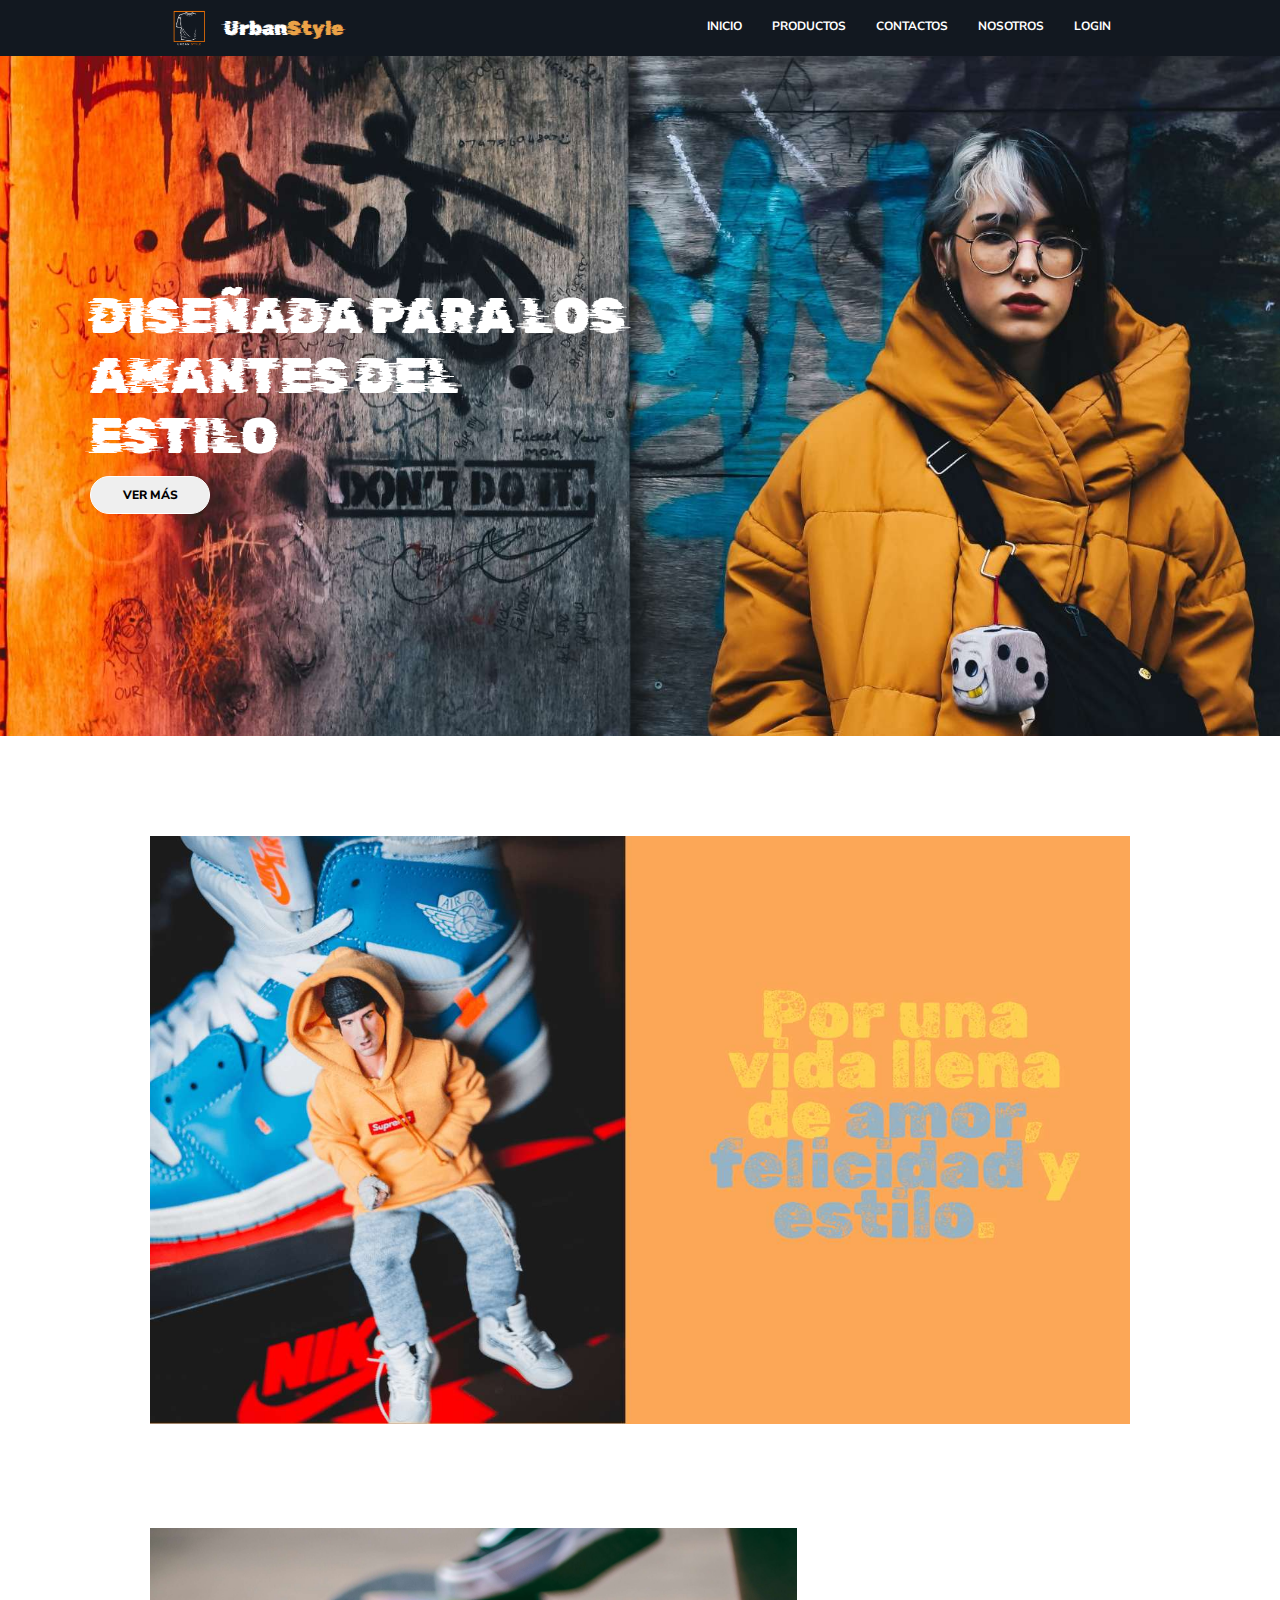
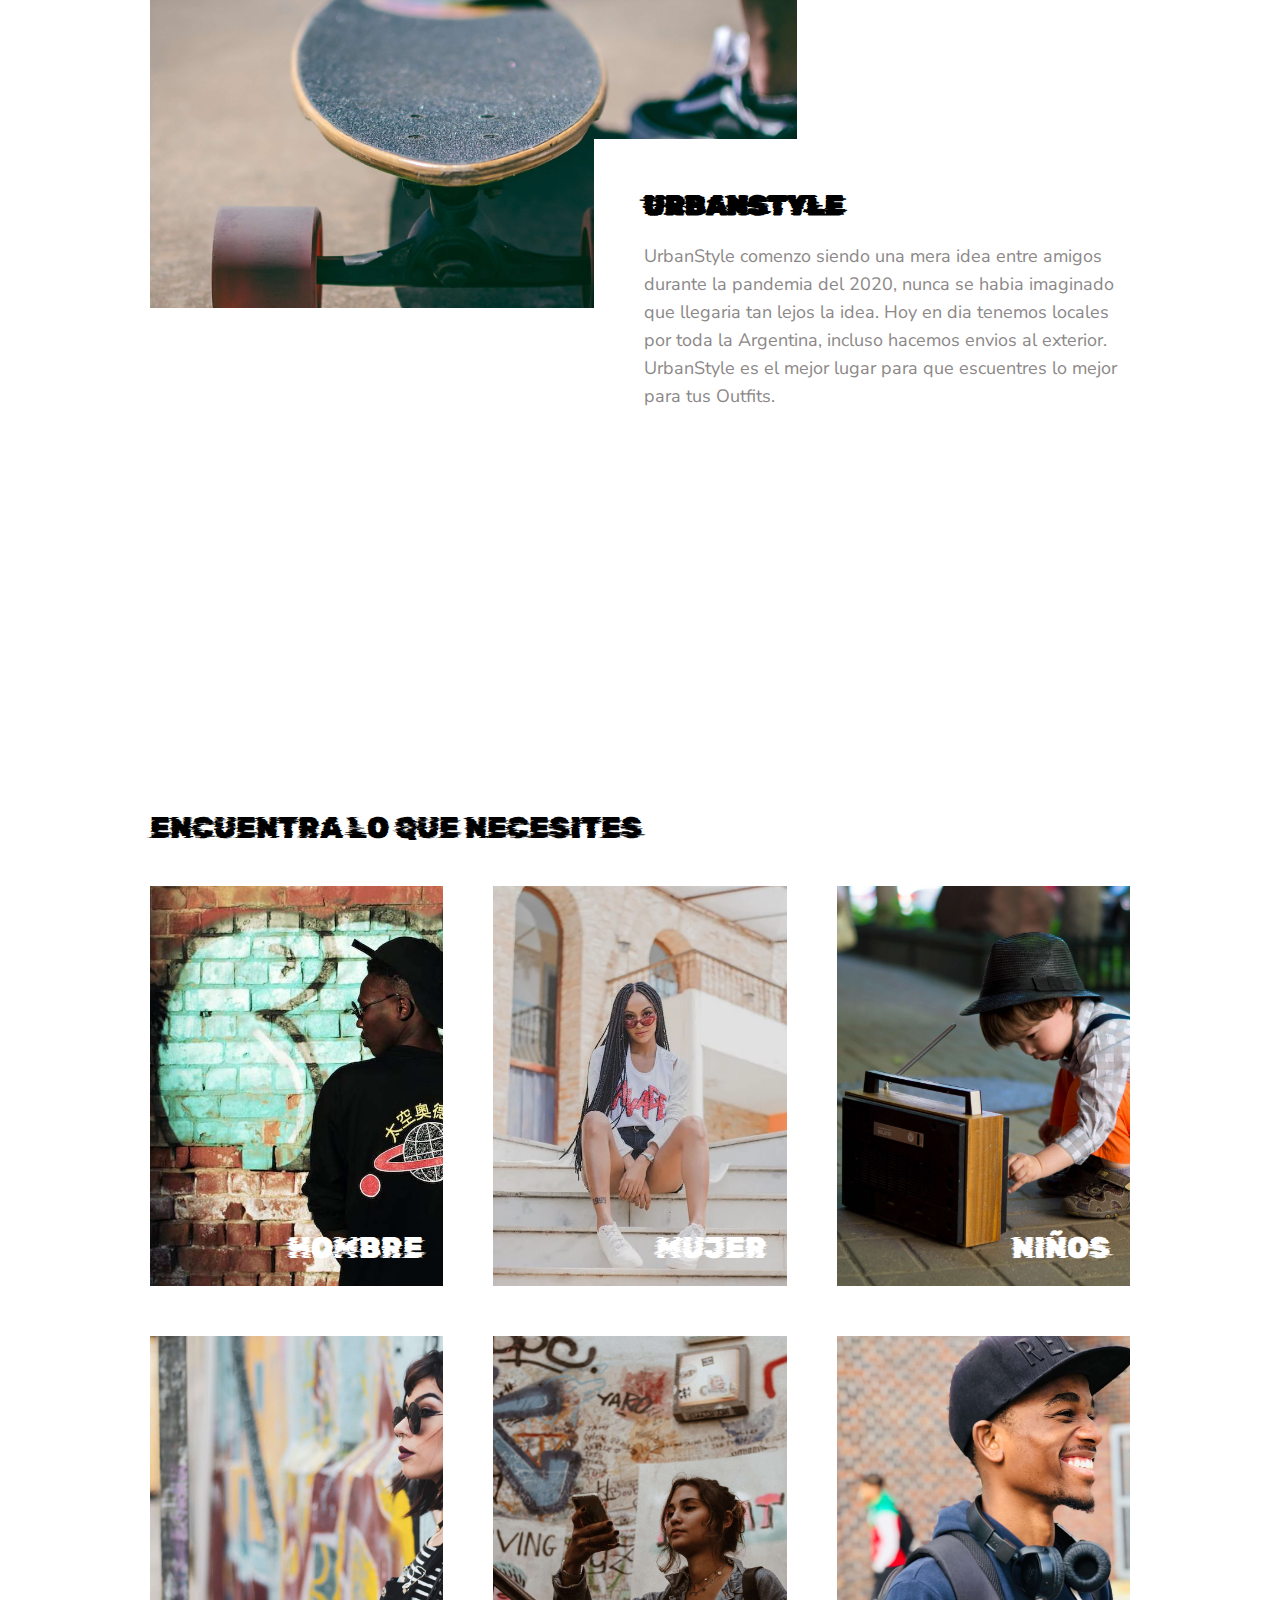
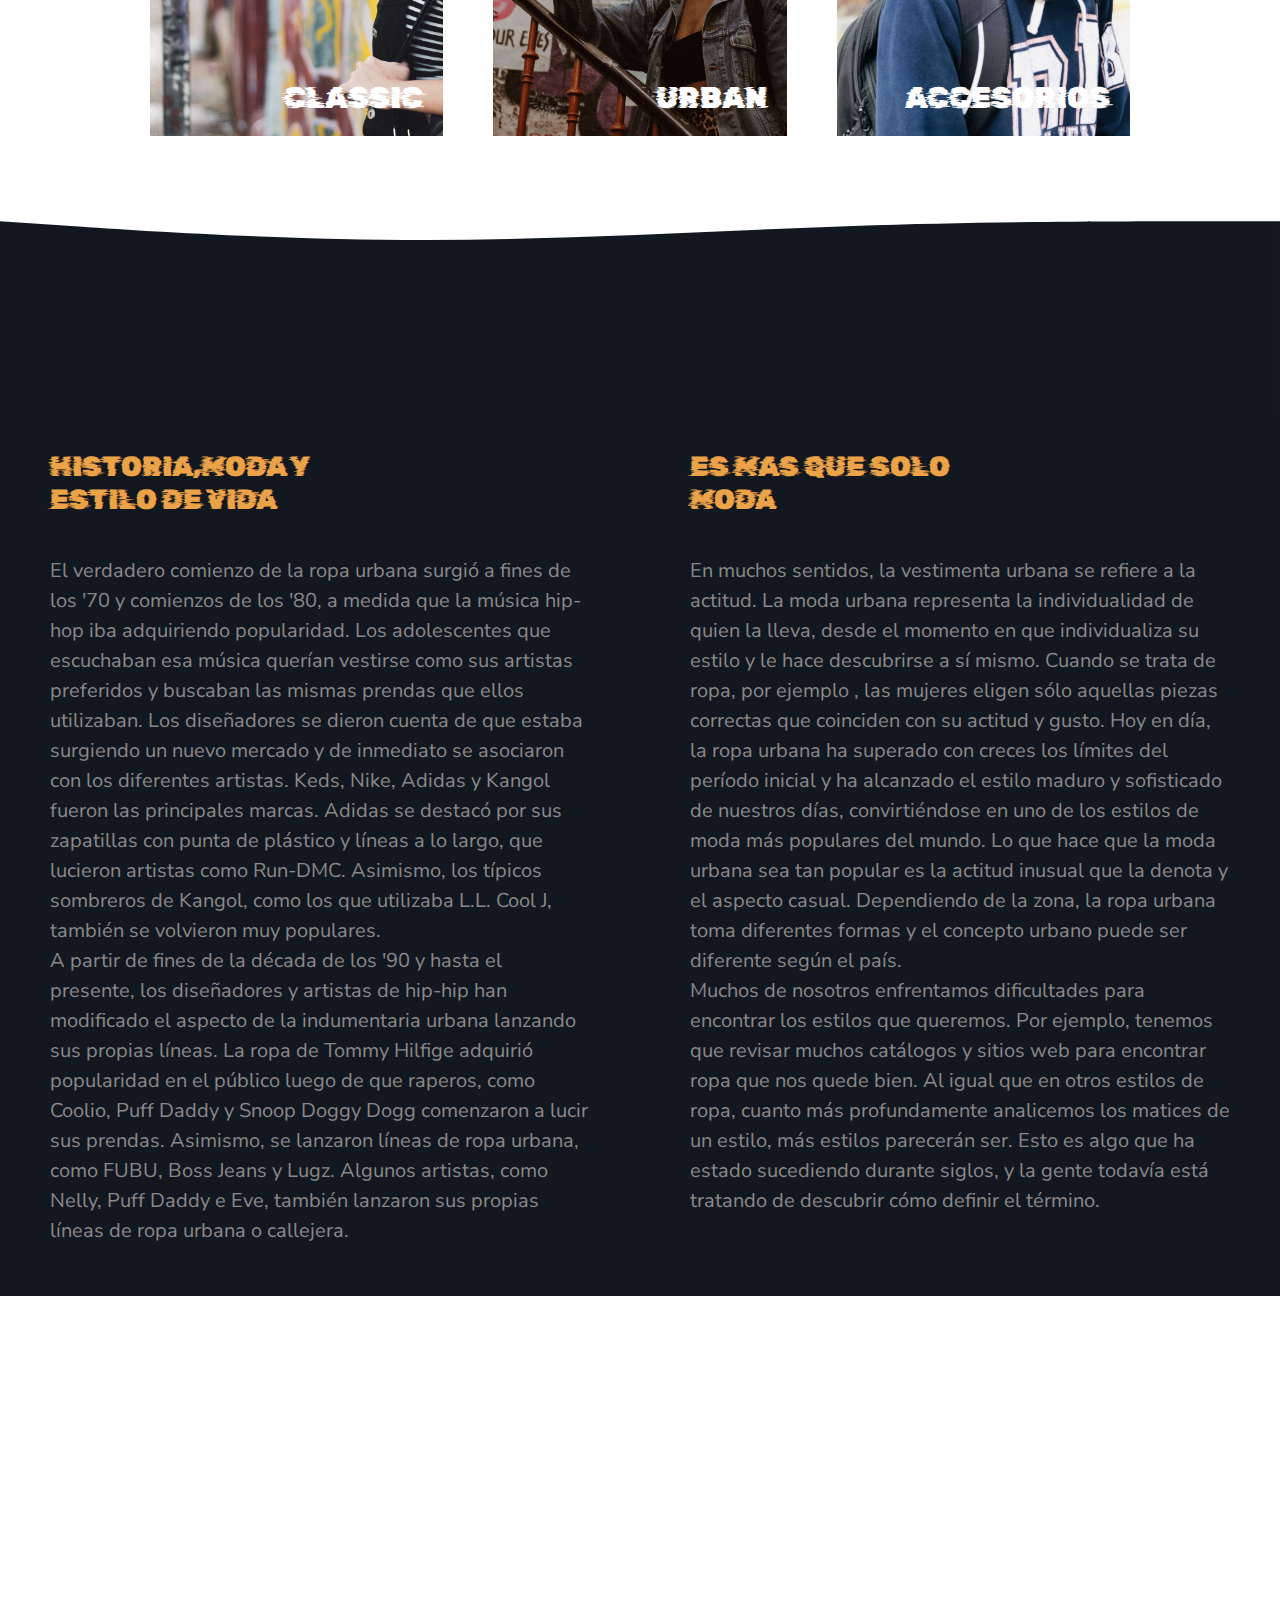
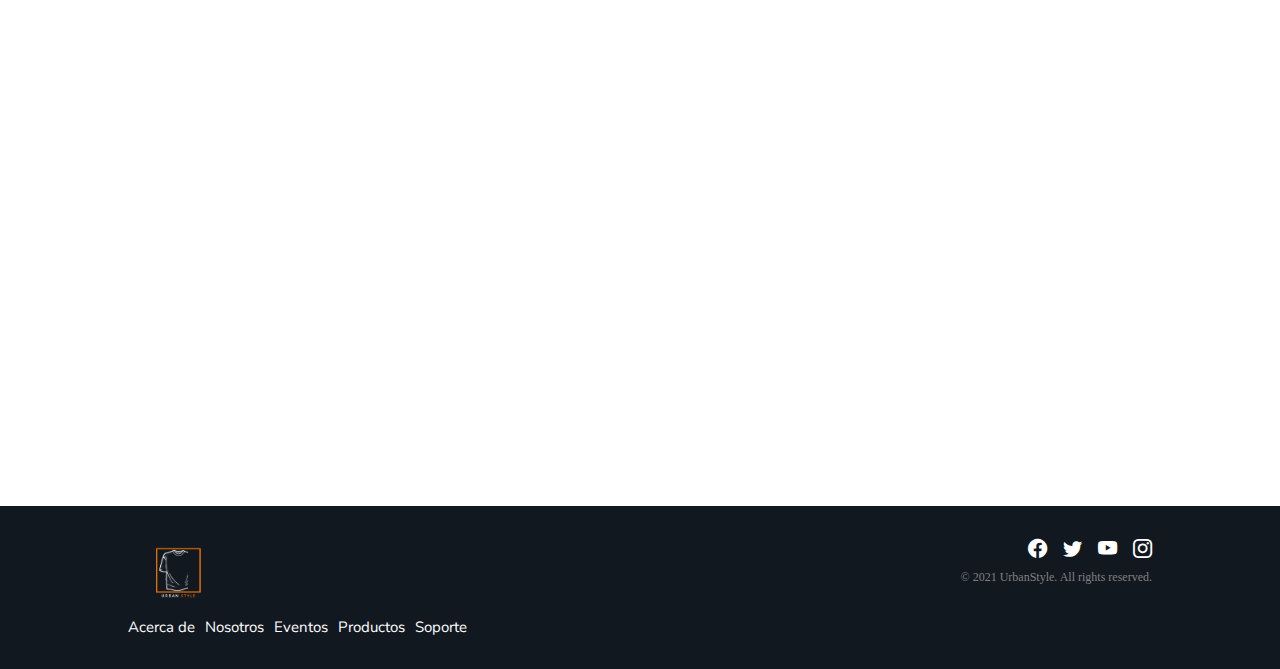
==== commit 6e3aef88: "Todas las paginas hechas" ====
--- a/index.html
+++ b/index.html
@@ -17,6 +17,9 @@
     <title>UrbanStyle</title>
 </head>
 <body> 
+
+    <!--NAVBAR-->
+
     <nav class="nav">
         <div class="topnav">
             <a href="#" class="logo">
@@ -31,25 +34,32 @@
             <input type="checkbox" name="" id="menu" class="nav__input" >
             
             <ul class="menu">
-                <li><a href="./index.html">Inici</a></li>
+                <li><a href="./index.html">Inicio</a></li>
                 <li><a href="./pages/productos.html">Productos</a></li>
                 <li><a href="./pages/contactos.html">Contactos</a></li>
                 <li><a href="./pages/nosotros.html">Nosotros</a></li>
-                <li><a href="./pages/login.html">Login</a></li>
+                <li><a href="../pages/login.html">Login</a></li>
             </ul>
         </div>
     </nav>
+
+         <!--HEADER CON BACKGROUND-IMAGE-->
+
     <header class="header" >  
         <h1 data-aos="fade-right"  data-aos-duration="2000" >Diseñada para los <br> amantes del <br> estilo</h1>
         <button  data-aos="fade-left" class="header__btn" >VER MÁS</button>
     </header>
 
 
+         <!--SECTION-BANNER-->
     
+
     <section class="section">
         <img class="section__banner"   src="./img/bannerfigma.jpg" alt="">
     </section>
      
+         <!--MAIN-BANNER Y PARRAFO-->
+
     <main class="main">
         <div class="main__banner">
           <img src="./img/skatejpg.jpg" alt="skatebanner">
@@ -63,9 +73,15 @@
           </div>
         </div>
     </main>
+
+             <!--ASIDE-->
+
     <aside class="aside" >
         <img class="aside__banner" src="./img/banner2.jpg"  data-aos="fade-right" alt="">
     </aside>
+
+             <!--ARTICLE Y GRID-->
+
     <article class="article">
         <div class="atticle__title">
             <h3>ENCUENTRA LO QUE NECESITES</h3>
@@ -80,6 +96,9 @@
             <div><h2>ACCESORIOS</h2></div>
         </div>
     </article>
+
+         <!--HISTORIA DE LA MODA URBANA-->
+
     <section class="historia">
         <img src="./img/wave.svg" alt="division" class="wave">
         <div class="historia__grid">
@@ -119,12 +138,20 @@
         </div>
         
     </section>
+
+
+
+                 <!--OTRA SECCION -->
+
+
     <section class="banner__secund" data-aos="flip-up" data-aos-duration="1000">
         <img src="./img/img.banner.jpg" alt="imagensecudaria" class="imagen1">
         <img src="./img/imgbanner2.jpg" alt="imagensecudaria" class="imagen2">
         <h3 class="title__banner" >UNDERGROUND</h3>
     </section>
 
+
+                 <!--DESCUENTO-->
     
     <div class="descuento">
         <div class="registrate" data-aos="fade-right" data-aos-duration="1000">
@@ -138,6 +165,9 @@
         </div>
        
     </div>
+
+
+                     <!--FOOTER-->
 
 
     <footer class="footer">
--- a/css/style.css
+++ b/css/style.css
@@ -921,6 +921,12 @@
   font-weight: 600;
 }
 
+@media (max-width: 700px) {
+  .tituloprod {
+    font-size: 14px;
+    margin: 7px;
+  }
+}
 .contenedor__form {
   background: #1c2531;
   color: #fff;
@@ -1036,6 +1042,116 @@
 .contact-info ul,
 .contact-info p {
     text-align: left;
+  }
+}
+.nosotros__body {
+  background-color: #1c2531;
+}
+
+.nosotros {
+  margin: 100px 20px;
+}
+
+.nosotros__info {
+  display: flex;
+  flex-direction: column;
+  gap: 60px;
+}
+
+.nosotros__title {
+  font-family: "Rubik Glitch", cursive;
+  font-size: 20px;
+  padding: 12px;
+  color: #eca247;
+  font-weight: 200;
+  text-transform: uppercase;
+}
+
+.nosotros__p {
+  font-family: "Nunito Sans", sans-serif;
+  font-size: 15px;
+  padding: 12px;
+  line-height: 30px;
+  color: #fff;
+}
+
+.nosotros__img {
+  width: 100%;
+}
+
+.nosotros__img img {
+  width: 100%;
+}
+
+@media (min-width: 850px) {
+  .nosotros {
+    margin: 100px;
+  }
+  .nosotros__info {
+    display: flex;
+    flex-direction: row;
+    gap: 0px;
+  }
+  .nosotros__title {
+    font-family: "Rubik Glitch", cursive;
+    font-size: 20px;
+    padding: 12px;
+    color: #eca247;
+    font-weight: 200;
+    text-transform: uppercase;
+  }
+  .nosotros__p {
+    font-family: "Nunito Sans", sans-serif;
+    font-size: 15px;
+    padding: 12px;
+    line-height: 30px;
+    color: #fff;
+    max-width: 400px;
+  }
+  .nosotros__img {
+    width: 100%;
+    padding: 20px;
+  }
+  .nosotros__img img {
+    width: 100%;
+  }
+}
+@media (min-width: 950px) {
+  .nosotros {
+    margin: 100px;
+  }
+  .nosotros__info {
+    display: flex;
+    flex-direction: row;
+    gap: 50px;
+    margin: 0px auto;
+    justify-content: center;
+  }
+  .nosotros__title {
+    font-family: "Rubik Glitch", cursive;
+    font-size: 30px;
+    padding: 12px;
+    color: #eca247;
+    font-weight: 200;
+    text-transform: uppercase;
+    text-align: center;
+  }
+  .nosotros__p {
+    font-family: "Nunito Sans", sans-serif;
+    font-size: 15px;
+    padding: 12px;
+    line-height: 30px;
+    color: #fff;
+    max-width: 600px;
+  }
+  .nosotros__img {
+    width: 400px;
+    padding: 20px;
+  }
+  .nosotros__img img {
+    width: 400px;
+    -o-object-fit: cover;
+       object-fit: cover;
   }
 }
 .login {
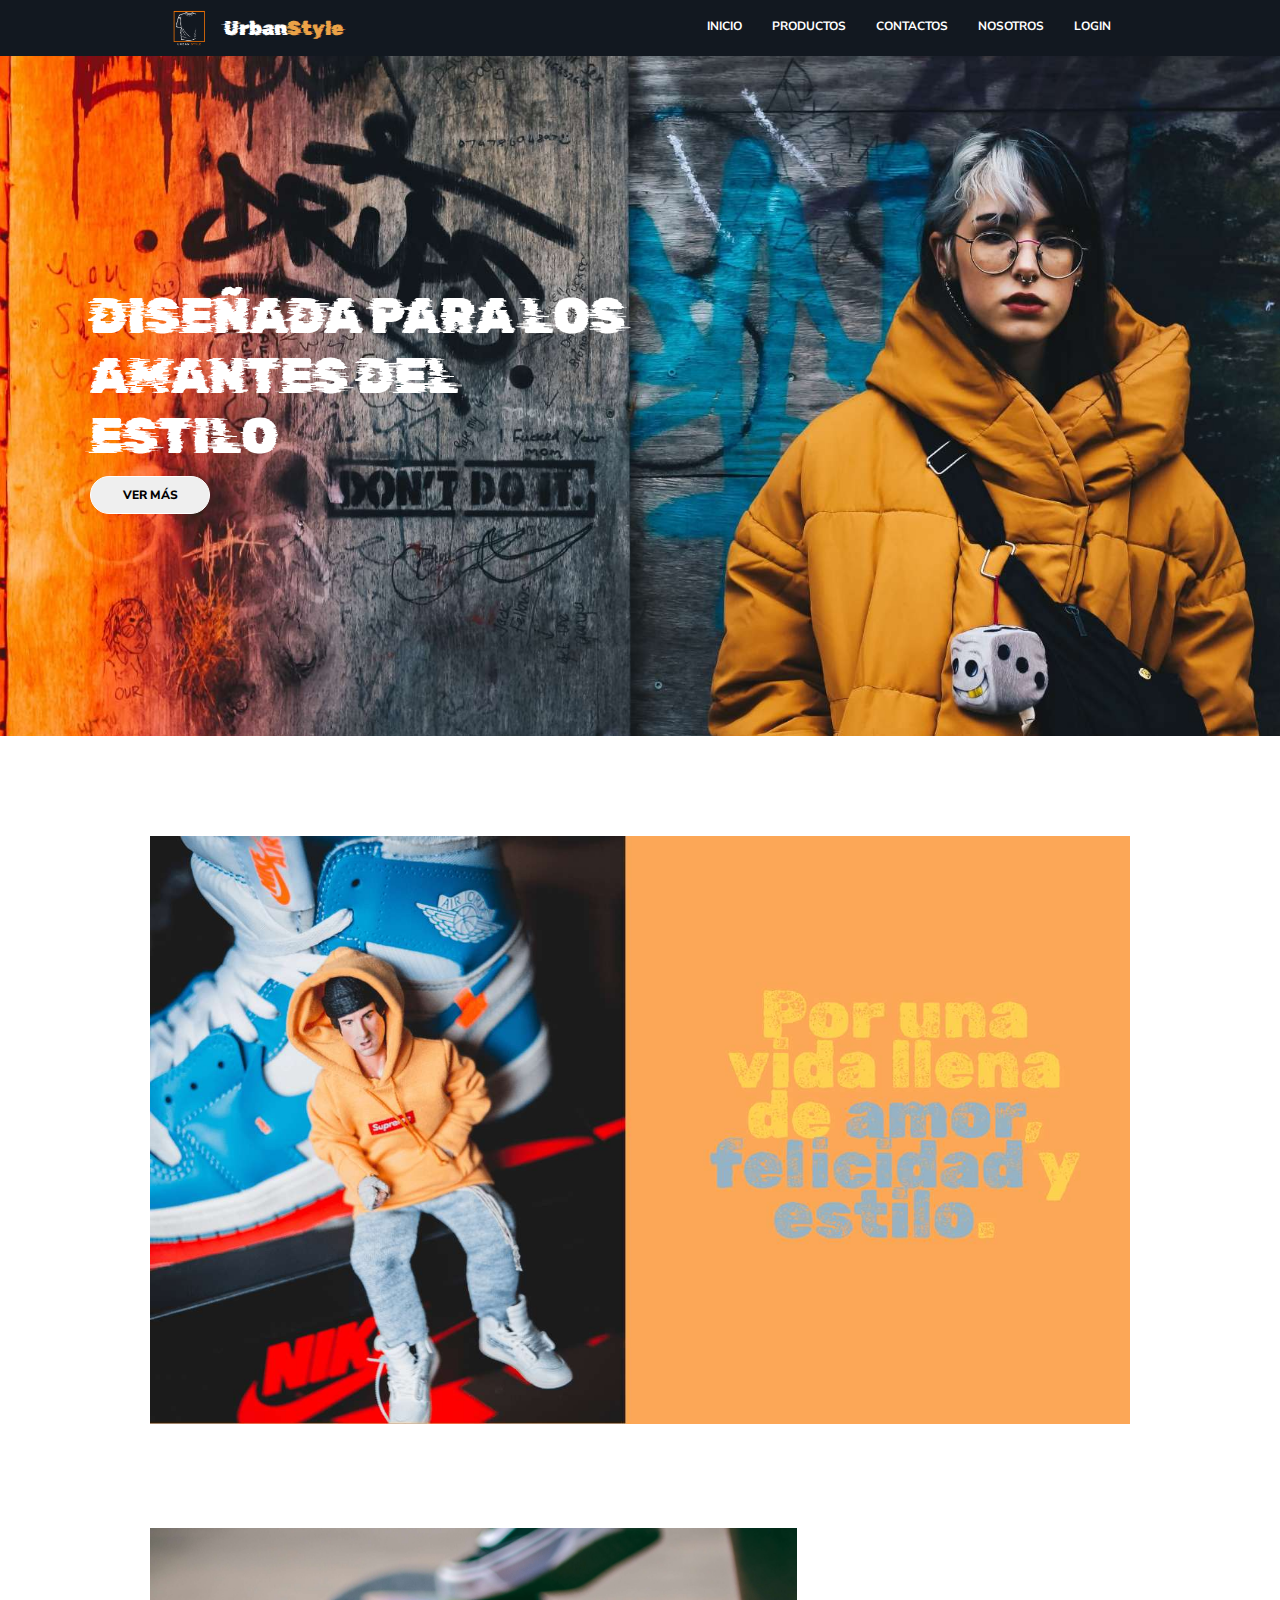
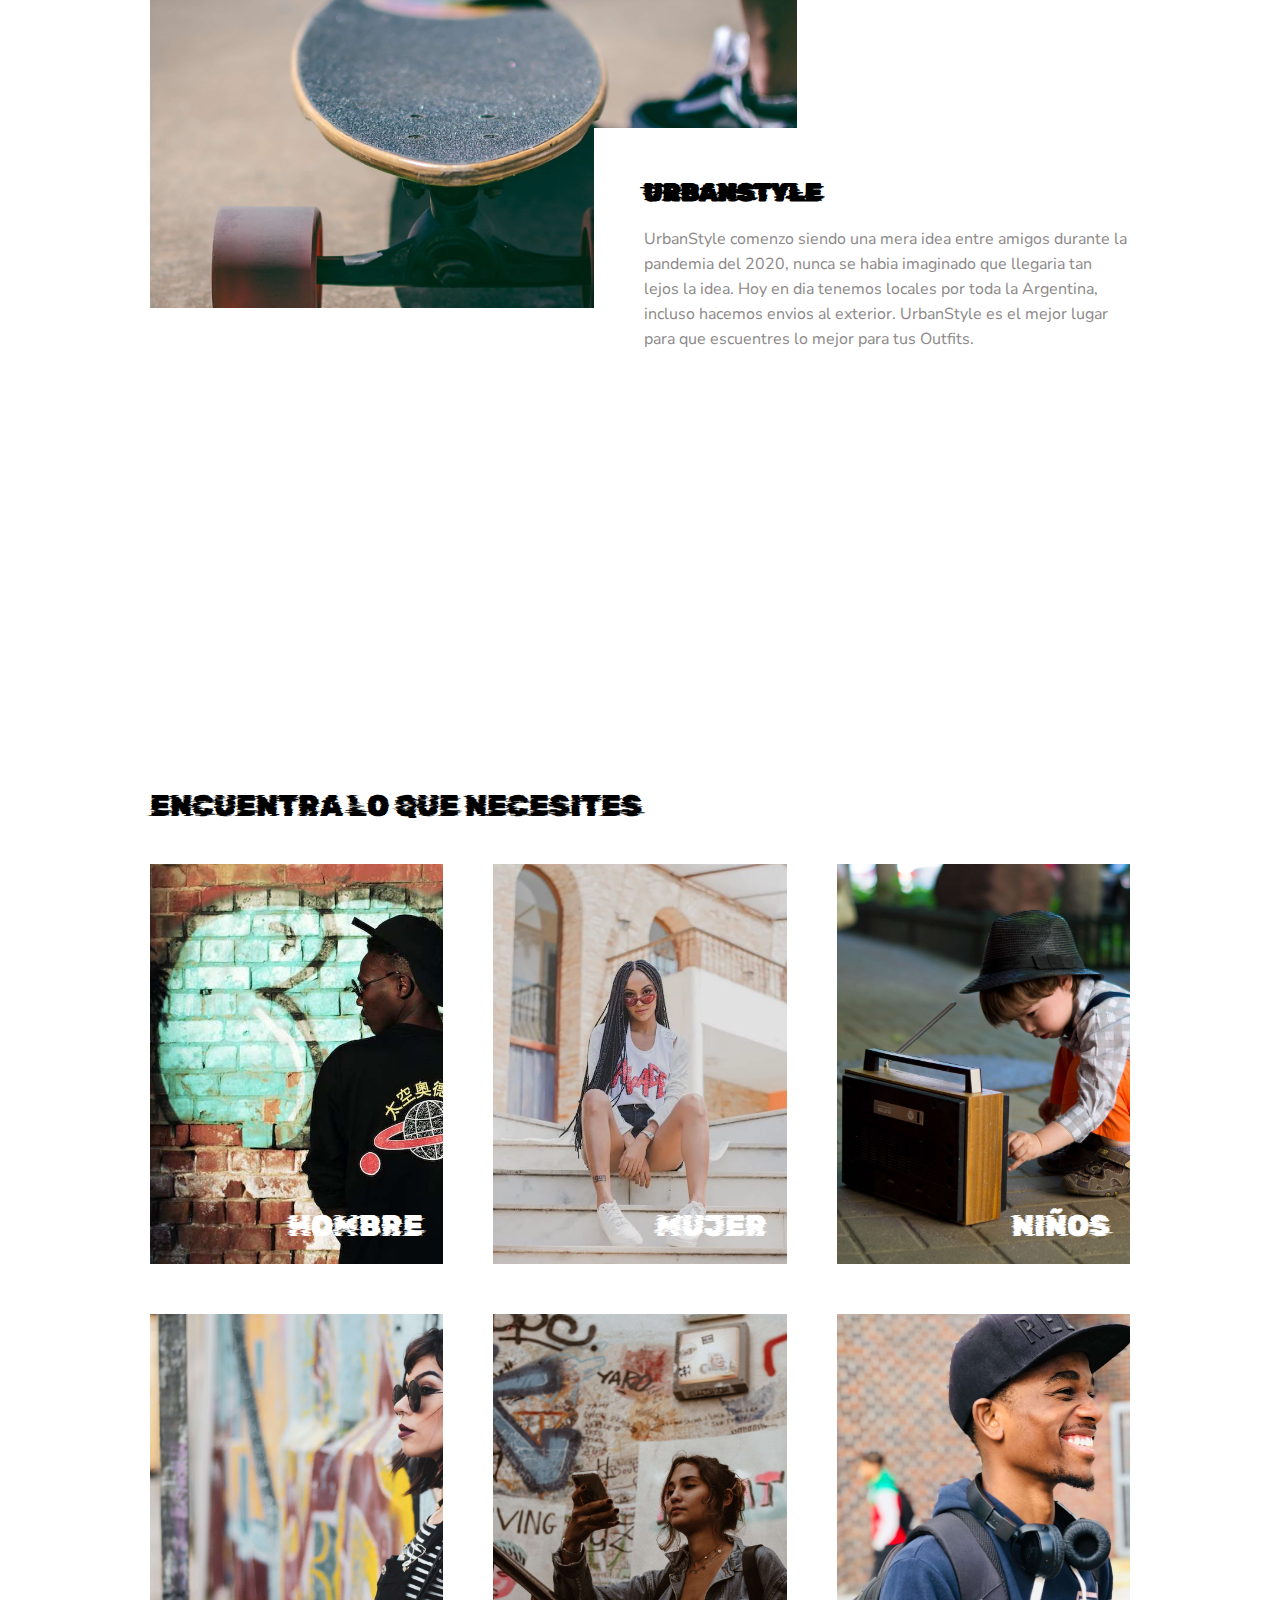
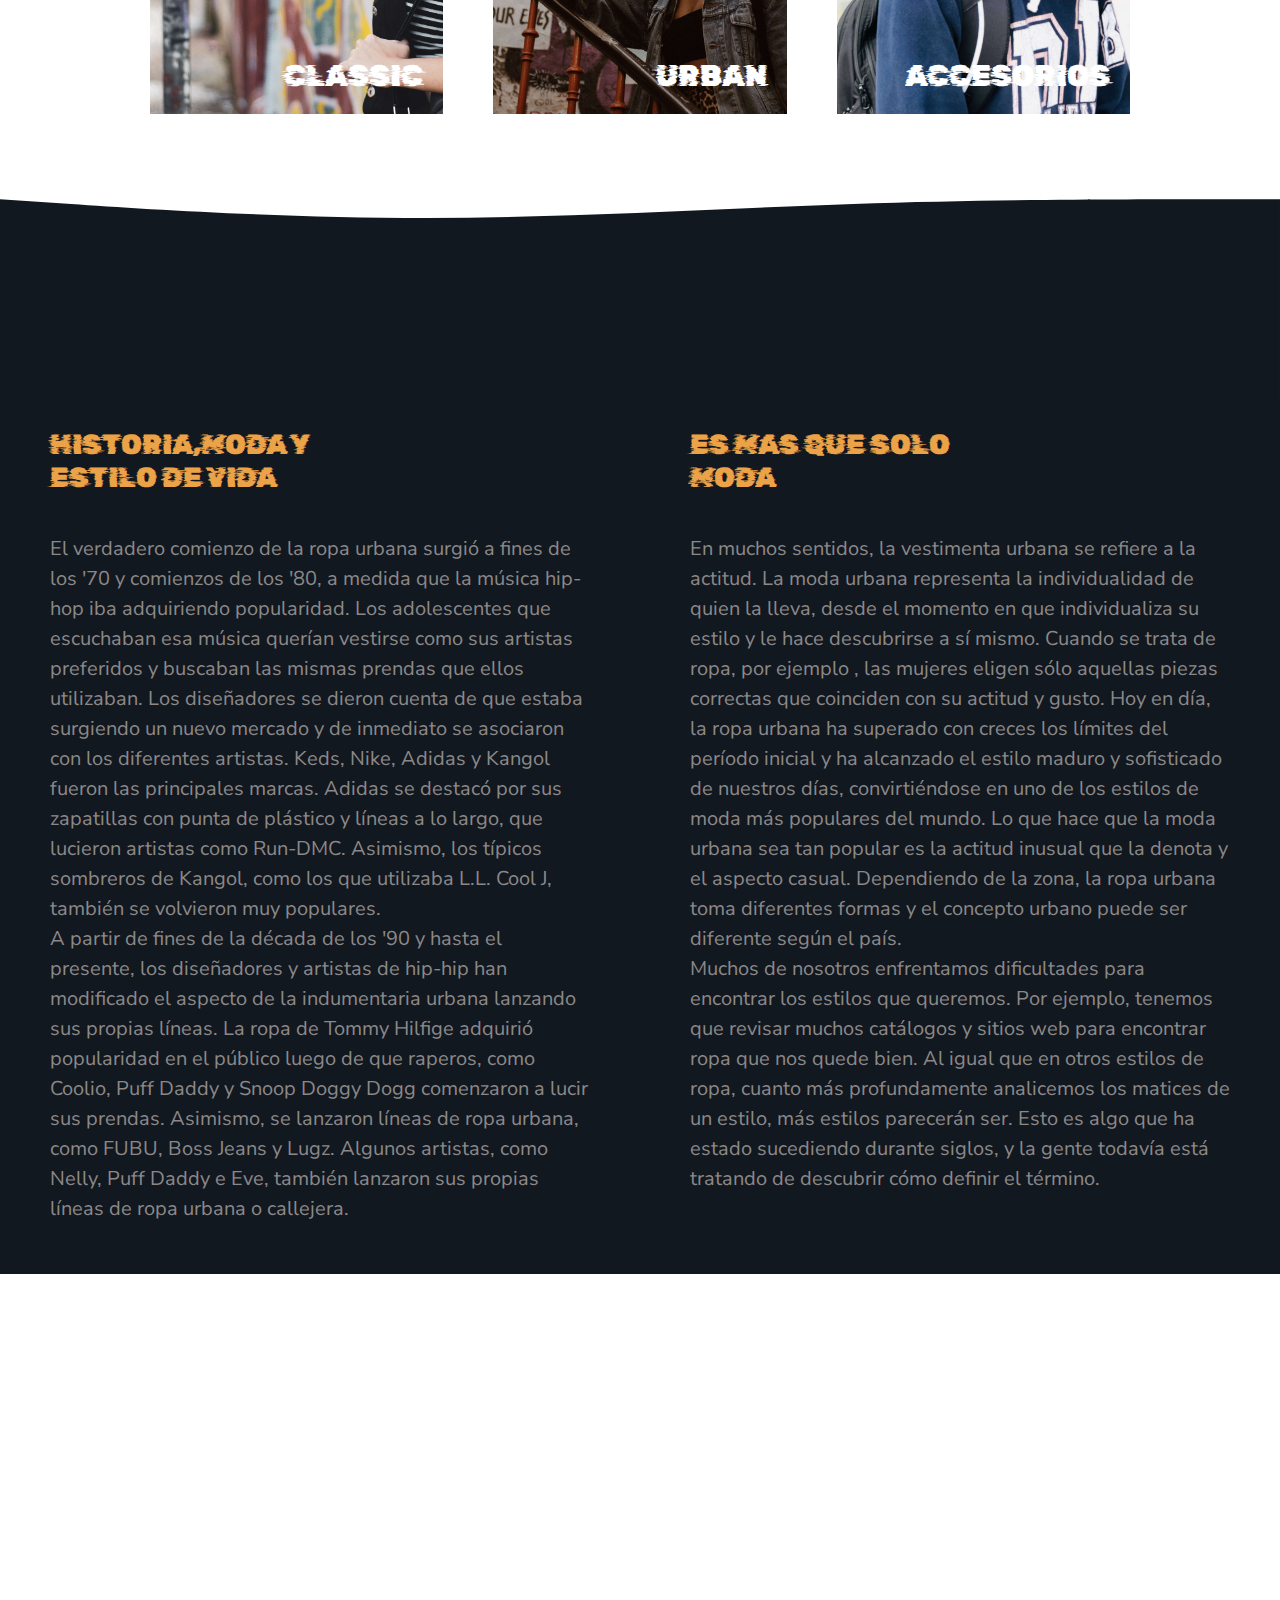
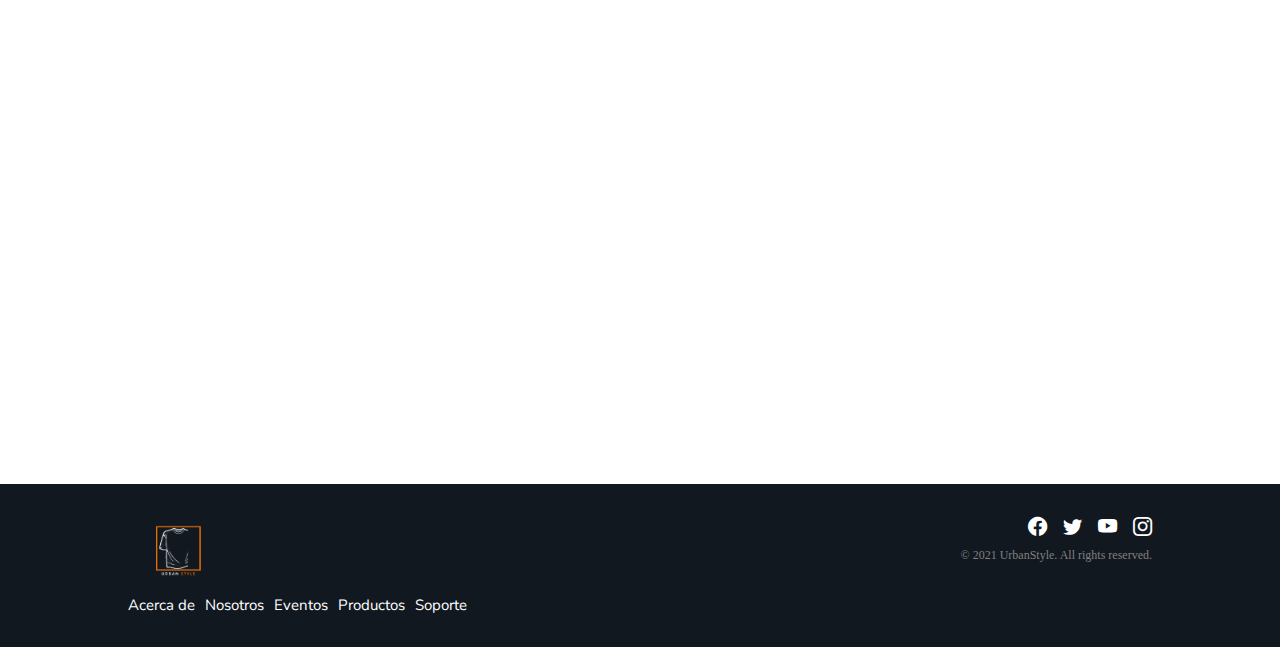
==== commit bfd089c2: "Sass anidacion" ====
--- a/index.html
+++ b/index.html
@@ -38,7 +38,7 @@
                 <li><a href="./pages/productos.html">Productos</a></li>
                 <li><a href="./pages/contactos.html">Contactos</a></li>
                 <li><a href="./pages/nosotros.html">Nosotros</a></li>
-                <li><a href="../pages/login.html">Login</a></li>
+                <li><a href="./pages/login.html">Login</a></li>
             </ul>
         </div>
     </nav>
--- a/css/style.css
+++ b/css/style.css
@@ -124,14 +124,6 @@
   .topnav .menu a:hover {
     --clippy:polygon(0 0, 100% 0, 100% 100%, 0 100%);
   }
-  .nav-title {
-    color: #fff;
-    font-size: 15px;
-    font-family: "Rubik Glitch", cursive;
-  }
-  .nav-title span {
-    color: #eca247;
-  }
 }
 .header {
   background-image: url(../img/headerfondo.jpg);
@@ -232,6 +224,7 @@
 .section {
   text-align: center;
   margin: 30px 20px;
+  /*MEDIA QUERY*/
 }
 .section .section__banner {
   width: 100%;
@@ -254,7 +247,6 @@
   margin: 0 20px;
   max-width: 950px;
 }
-
 .main__banner > img {
   width: 100%;
   height: 250px;
@@ -262,25 +254,23 @@
      object-fit: cover;
   max-width: 950px;
 }
-
-.main__info h2 {
-  font-size: 25px;
-  font-family: "Rubik Glitch", cursive;
-}
-
-.main__info p {
-  color: #8C8888;
-  line-height: 25px;
-}
-
-.main__info {
+.main__banner .main__info {
   display: flex;
   flex-direction: column;
   gap: 20px;
   text-align: center;
   font-family: "Nunito Sans", sans-serif;
 }
-
+.main__banner .main__info h2 {
+  font-size: 25px;
+  font-family: "Rubik Glitch", cursive;
+}
+.main__banner .main__info p {
+  color: #8C8888;
+  line-height: 25px;
+}
+
+/*MEDIA QUERY*/
 @media (min-width: 600px) {
   .main__banner > img {
     width: 100%;
@@ -289,11 +279,18 @@
        object-fit: cover;
     max-width: 950px;
   }
-  .main__info h2 {
+  .main__banner > img .main__info {
+    display: flex;
+    flex-direction: column;
+    gap: 20px;
+    text-align: center;
+    font-family: "Nunito Sans", sans-serif;
+  }
+  .main__banner > img .main__info h2 {
     font-size: 28px;
     font-family: "Rubik Glitch", cursive;
   }
-  .main__info p {
+  .main__banner > img .main__info p {
     font-size: 18px;
     color: #8C8888;
     line-height: 28px;
@@ -304,7 +301,7 @@
     display: flex;
     justify-content: center;
   }
-  .main__banner {
+  .main .main__banner {
     display: grid;
     grid-template-columns: repeat(9, 1fr);
     grid-template-rows: 1fr 1fr;
@@ -313,12 +310,12 @@
     max-width: 980px;
     margin-top: 70px;
   }
-  .main__banner img {
+  .main .main__banner img {
     width: 100%;
     grid-column: 1/7;
     grid-row: 1/3;
   }
-  .main__info {
+  .main .main__banner .main__info {
     grid-column: 5/10;
     grid-row: 2/7;
     background-color: #fff;
@@ -338,6 +335,7 @@
      object-fit: cover;
 }
 
+/*MEDIA QUERY*/
 @media (min-width: 950px) {
   .aside__banner {
     width: 100%;
@@ -351,36 +349,32 @@
   gap: 20px;
   margin: 10px 20px;
 }
-
 .article h3 {
   font-family: "Rubik Glitch", cursive;
   font-size: 24px;
   font-weight: 400;
   text-align: center;
 }
-
-.article__grid {
+.article .article__grid {
   display: flex;
   flex-direction: column;
   gap: 20px;
 }
-
-.article__grid > div > h2 {
+.article .article__grid > div {
+  background-size: cover;
+  height: 400px;
+  padding: 20px;
+  display: flex;
+  align-items: end;
+  justify-content: end;
+}
+.article .article__grid > div > h2 {
   color: #fff;
   font-size: 30px;
   font-weight: 100;
   font-family: "Rubik Glitch", cursive;
 }
 
-.article__grid > div {
-  background-size: cover;
-  height: 400px;
-  padding: 20px;
-  display: flex;
-  align-items: end;
-  justify-content: end;
-}
-
 .article__grid > div:nth-child(1) {
   background-image: url(../img/hombre.jpg);
 }
@@ -405,6 +399,7 @@
   background-image: url(../img/accesorios.jpg);
 }
 
+/*MEDIA QUERY*/
 @media (min-width: 600px) {
   .article {
     margin-top: 40px;
@@ -416,7 +411,7 @@
     text-align: left;
     margin: 20px 0px;
   }
-  .article__grid > div {
+  .article .article__grid > div {
     background-size: cover;
     width: 100%;
     height: 500px;
@@ -431,7 +426,7 @@
     display: flex;
     justify-content: center;
   }
-  .article__grid {
+  .article .article__grid {
     display: grid;
     grid-template-columns: repeat(2, 1fr);
     justify-content: center;
@@ -443,19 +438,19 @@
     max-width: 980px;
     margin-top: 140px;
   }
-  .article__grid {
+  .article h3 {
+    max-width: 980px;
+    margin-bottom: 20px;
+  }
+  .article .article__grid {
     display: grid;
     grid-template-columns: repeat(3, 1fr);
     gap: 50px;
   }
-  .article__grid > div {
+  .article .article__grid > div {
     height: 400px;
   }
-  .article > h3 {
-    max-width: 980px;
-    margin-bottom: 20px;
-  }
-  .article__grid div:hover {
+  .article .article__grid > div:hover {
     transform: scale(1.1);
     transition: 1s;
     cursor: pointer;
@@ -465,15 +460,18 @@
   display: flex;
   flex-direction: column;
 }
-
-.historia__info {
+.historia .wave {
+  width: 100%;
+  position: inherit;
+  top: 2px;
+}
+.historia .historia__info {
   background-color: #121820;
   color: #fff;
   width: 100%;
   padding: 20px;
 }
-
-.historia__title {
+.historia .historia__title {
   color: #eca247;
   font-family: "Rubik Glitch", cursive;
   font-weight: 100;
@@ -481,8 +479,7 @@
   margin-left: 20px;
   padding: 10px;
 }
-
-.historia__p {
+.historia .historia__p {
   color: #8C8888;
   font-family: "Nunito Sans", sans-serif;
   margin: 20px;
@@ -491,21 +488,19 @@
   padding: 10px;
 }
 
-.wave {
-  width: 100%;
-  position: inherit;
-  top: 2px;
-}
-
 @media (min-width: 800px) {
-  .historia__info {
+  .historia__grid {
+    display: grid;
+    grid-template-columns: repeat(2, 1fr);
+  }
+  .historia__grid .historia__info {
     background-color: #121820;
     color: #fff;
     width: 100%;
     padding: 40px;
     height: 100%;
   }
-  .historia__title {
+  .historia__grid .historia__info .historia__title {
     color: #eca247;
     font-family: "Rubik Glitch", cursive;
     font-weight: 100;
@@ -513,7 +508,7 @@
     margin-left: 20px;
     padding: 10px;
   }
-  .historia__p {
+  .historia__grid .historia__info .historia__p {
     color: #8C8888;
     font-family: "Nunito Sans", sans-serif;
     margin: 20px;
@@ -521,22 +516,18 @@
     max-width: 600px;
     padding: 10px;
   }
-  .historia__grid {
-    display: grid;
-    grid-template-columns: repeat(2, 1fr);
-  }
 }
 @media (min-width: 950px) {
   .historia {
     margin-bottom: 80px;
   }
-  .historia__info {
+  .historia .historia__info {
     background-color: #121820;
     color: #fff;
     width: 100%;
     padding: 20px;
   }
-  .historia__title {
+  .historia .historia__info .historia__title {
     color: #eca247;
     font-family: "Rubik Glitch", cursive;
     font-weight: 100;
@@ -545,7 +536,7 @@
     padding: 10px;
     font-size: 28px;
   }
-  .historia__p {
+  .historia .historia__info .historia__p {
     color: #8C8888;
     font-family: "Nunito Sans", sans-serif;
     margin: 20px;
@@ -561,20 +552,17 @@
   grid-template-rows: 130px 30px;
   margin: 20px;
 }
-
-.imagen1 {
+.banner__secund .imagen1 {
   grid-column: 1/2;
   width: 100%;
   height: 100%;
 }
-
-.imagen2 {
+.banner__secund .imagen2 {
   grid-column: 2/4;
   width: 100%;
   height: 100%;
 }
-
-.title__banner {
+.banner__secund .title__banner {
   grid-column: 1/4;
   background-color: #121820;
   color: #fff;
@@ -592,17 +580,17 @@
     grid-template-rows: 190px 50px;
     margin: 20px;
   }
-  .imagen1 {
+  .banner__secund .imagen1 {
     grid-column: 1/2;
     width: 100%;
     height: 100%;
   }
-  .imagen2 {
+  .banner__secund .imagen2 {
     grid-column: 2/4;
     width: 100%;
     height: 100%;
   }
-  .title__banner {
+  .banner__secund .title__banner {
     grid-column: 1/4;
     background-color: #121820;
     color: #fff;
@@ -620,17 +608,17 @@
     grid-template-rows: 230px 60px;
     margin: 20px;
   }
-  .imagen1 {
+  .banner__secund .imagen1 {
     grid-column: 1/2;
     width: 100%;
     height: 100%;
   }
-  .imagen2 {
+  .banner__secund .imagen2 {
     grid-column: 2/4;
     width: 100%;
     height: 100%;
   }
-  .title__banner {
+  .banner__secund .title__banner {
     grid-column: 1/4;
     background-color: #121820;
     color: #fff;
@@ -648,7 +636,7 @@
     grid-template-rows: 290px 55px;
     margin: 20px;
   }
-  .title__banner {
+  .banner__secund .title__banner {
     grid-column: 1/4;
     background-color: #121820;
     color: #fff;
@@ -669,17 +657,17 @@
     max-width: 950px;
     margin: 0px auto;
   }
-  .imagen1 {
+  .banner__secund .imagen1 {
     grid-column: 1/2;
     width: 100%;
     height: 100%;
   }
-  .imagen2 {
+  .banner__secund .imagen2 {
     grid-column: 2/4;
     width: 100%;
     height: 100%;
   }
-  .title__banner {
+  .banner__secund .title__banner {
     grid-column: 1/4;
     background-color: #121820;
     color: #fff;
@@ -785,15 +773,13 @@
   align-items: center;
   gap: 10px;
 }
-
-.registrate__p {
+.registrate .registrate__p {
   font-family: "Nunito Sans", sans-serif;
   font-size: 20px;
   font-weight: 900;
   text-transform: uppercase;
 }
-
-.registrate__dos {
+.registrate .registrate__dos {
   display: flex;
   justify-content: center;
   align-items: center;
@@ -807,13 +793,13 @@
   font-size: 12px;
   background-color: #121820;
 }
-
-.registrate__dos:hover {
+.registrate .registrate__dos:hover {
   background-color: #F6BC68;
   color: #121820;
   cursor: pointer;
 }
 
+/*MEDIA QUERY*/
 @media (min-width: 950px) {
   .registrate {
     background-color: #F6BC68;
@@ -827,14 +813,14 @@
     align-items: center;
     gap: 50px;
   }
-  .registrate__p {
+  .registrate .registrate__p {
     font-family: "Nunito Sans", sans-serif;
     font-size: 24px;
     font-weight: 900;
     text-transform: uppercase;
     text-align: left;
   }
-  .registrate__dos {
+  .registrate .registrate__dos {
     display: flex;
     justify-content: center;
     align-items: center;
@@ -849,10 +835,10 @@
     background-color: #121820;
     border: 2px solid #121820;
   }
-  .registrate__dos i {
+  .registrate .registrate__dos i {
     font-size: 18px;
   }
-  .registrate__dos:hover {
+  .registrate .registrate__dos:hover {
     background-color: #F6BC68;
     color: #121820;
     cursor: pointer;
@@ -875,8 +861,7 @@
   justify-content: center;
   margin: 30px 50px;
 }
-
-.producto {
+.producto__padre .producto {
   width: 250px;
   border: solid 2px;
   border-radius: 25px;
@@ -887,36 +872,30 @@
   flex-direction: column;
   gap: 10px;
 }
-
-.producto__img {
+.producto__padre .producto .producto__img {
   width: 100%;
   height: 230px;
 }
-
-.producto__title {
+.producto__padre .producto .producto__title {
   font-size: 20px;
   margin: 7px;
 }
-
-.producto__desc {
+.producto__padre .producto .producto__desc {
   margin: 10px;
 }
-
-.producto__btn {
+.producto__padre .producto .precio .producto__btn {
   padding: 10px;
   margin: 7px;
   border: none;
   border-radius: 10px;
   cursor: pointer;
 }
-
-.producto__btn:hover {
+.producto__padre .producto .precio .producto__btn:hover {
   background-color: #121820;
   color: #fff;
   border: 1px solid #fff;
 }
-
-.precio span {
+.producto__padre .producto .precio span {
   color: #121820;
   font-weight: 600;
 }
@@ -935,101 +914,118 @@
   padding: 10px;
   margin-top: 50px;
 }
-
-.content {
+.contenedor__form .content {
   max-width: 1170px;
   margin-left: auto;
   margin-right: auto;
   padding: 1.5em;
-}
-
-ul {
-  list-style: none;
-  padding: 0;
-}
-
-.form__logo {
+  /*CONTACTO-INFO*/
+}
+.contenedor__form .content .form__logo {
   text-align: center;
   font-size: 30px;
   padding: 20px;
 }
-
-.form__logo span {
+.contenedor__form .content .form__logo span {
   color: #eca247;
 }
-
-.contact-wrapper {
+.contenedor__form .content .contact-wrapper {
   box-shadow: 0 0 20px 0 rgba(255, 255, 255, 0.3);
 }
-
-.contact-wrapper > * {
+.contenedor__form .content .contact-wrapper > * {
   padding: 10px;
 }
-
-.contact-form {
+.contenedor__form .content .contact-wrapper .contact-form {
   background: #0d1218;
 }
-
-.contact-form form {
+.contenedor__form .content .contact-wrapper .contact-form form {
   display: grid;
   grid-template-columns: 1fr 1fr;
 }
-
-.contact-form form label {
-  display: block;
-}
-
-.contact-form form p {
+.contenedor__form .content .contact-wrapper .contact-form form p {
   margin: 0;
   padding: 25px;
 }
-
-.contact-form form .block {
-  grid-column: 1/3;
-}
-
-.contact-form form button,
-.contact-form form input,
-.contact-form form textarea {
+.contenedor__form .content .contact-wrapper .contact-form form p label {
+  display: block;
+}
+.contenedor__form .content .contact-wrapper .contact-form form p input {
   width: 100%;
   padding: 0.7em;
   border: none;
   background: none;
   outline: 0;
-  color: #fff;
+  color: rgb(139, 57, 57);
   border-bottom: 1px solid #eca247;
 }
-
-.contact-form form button {
+.contenedor__form .content .contact-wrapper .contact-form form .block {
+  grid-column: 1/3;
+}
+.contenedor__form .content .contact-wrapper .contact-form form .block textarea {
+  width: 100%;
+  padding: 0.7em;
+  border: none;
+  background: none;
+  outline: 0;
+  color: #fff;
+  border-bottom: 1px solid #eca247;
+}
+.contenedor__form .content .contact-wrapper .contact-form form .block button {
+  width: 100%;
+  border: none;
+  outline: 0;
+  color: #fff;
+  border-bottom: 1px solid #eca247;
   background: #eca247;
   border: 0;
   text-transform: uppercase;
   padding: 1em;
 }
-
-.contact-form form button:hover,
-.contact-form form button:focus {
+.contenedor__form .content .contact-wrapper .contact-form form .block button:hover {
   background: #F6BC68;
   color: #fff;
   transition: background-color 1s ease-out;
   outline: 0;
   cursor: pointer;
 }
-
-/* CONTACT INFO */
-.contact-info {
+.contenedor__form .content .contact-wrapper .contact-form form .block button:focus {
+  background: #F6BC68;
+  color: #fff;
+  transition: background-color 1s ease-out;
+  outline: 0;
+  cursor: pointer;
+}
+.contenedor__form .content .contact-info {
   background-image: url(../img/backformjpg.jpg);
 }
-
-.contact-info h4, .contact-info ul, .contact-info p {
-  text-align: center;
+.contenedor__form .content .contact-info h4 {
+  text-align: left;
   margin: 10px;
   color: #ee9313;
   font-size: 16px;
   font-weight: 800;
 }
-
-/* LARGE SIZE */
+.contenedor__form .content .contact-info ul {
+  text-align: left;
+  margin: 10px;
+  color: #ee9313;
+  font-size: 16px;
+  font-weight: 800;
+}
+.contenedor__form .content .contact-info p {
+  text-align: left;
+  margin: 10px;
+  color: #ee9313;
+  font-size: 16px;
+  font-weight: 800;
+}
+
+ul {
+  list-style: none;
+  padding: 0;
+}
+
+/*MEDIA QUERY*/
 @media (min-width: 700px) {
   .contact-wrapper {
     display: grid;
@@ -1038,11 +1034,6 @@
   .contact-wrapper > * {
     padding: 30px;
   }
-  .contact-info h4,
-.contact-info ul,
-.contact-info p {
-    text-align: left;
-  }
 }
 .nosotros__body {
   background-color: #1c2531;
@@ -1051,14 +1042,7 @@
 .nosotros {
   margin: 100px 20px;
 }
-
-.nosotros__info {
-  display: flex;
-  flex-direction: column;
-  gap: 60px;
-}
-
-.nosotros__title {
+.nosotros .nosotros__title {
   font-family: "Rubik Glitch", cursive;
   font-size: 20px;
   padding: 12px;
@@ -1066,33 +1050,31 @@
   font-weight: 200;
   text-transform: uppercase;
 }
-
-.nosotros__p {
+.nosotros .nosotros__info {
+  display: flex;
+  flex-direction: column;
+  gap: 60px;
+}
+.nosotros .nosotros__info .nosotros__p {
   font-family: "Nunito Sans", sans-serif;
   font-size: 15px;
   padding: 12px;
   line-height: 30px;
   color: #fff;
 }
-
-.nosotros__img {
-  width: 100%;
-}
-
-.nosotros__img img {
-  width: 100%;
-}
-
+.nosotros .nosotros__info .nosotros__img {
+  width: 100%;
+}
+.nosotros .nosotros__info .nosotros__img img {
+  width: 100%;
+}
+
+/*MEDIA QUERY*/
 @media (min-width: 850px) {
   .nosotros {
     margin: 100px;
   }
-  .nosotros__info {
-    display: flex;
-    flex-direction: row;
-    gap: 0px;
-  }
-  .nosotros__title {
+  .nosotros .nosotros__title {
     font-family: "Rubik Glitch", cursive;
     font-size: 20px;
     padding: 12px;
@@ -1100,7 +1082,11 @@
     font-weight: 200;
     text-transform: uppercase;
   }
-  .nosotros__p {
+  .nosotros .nosotros__info {
+    display: flex;
+    flex-direction: row;
+  }
+  .nosotros .nosotros__info .nosotros__p {
     font-family: "Nunito Sans", sans-serif;
     font-size: 15px;
     padding: 12px;
@@ -1108,11 +1094,11 @@
     color: #fff;
     max-width: 400px;
   }
-  .nosotros__img {
+  .nosotros .nosotros__info .nosotros__img {
     width: 100%;
     padding: 20px;
   }
-  .nosotros__img img {
+  .nosotros .nosotros__info .nosotros__img img {
     width: 100%;
   }
 }
@@ -1120,14 +1106,7 @@
   .nosotros {
     margin: 100px;
   }
-  .nosotros__info {
-    display: flex;
-    flex-direction: row;
-    gap: 50px;
-    margin: 0px auto;
-    justify-content: center;
-  }
-  .nosotros__title {
+  .nosotros .nosotros__title {
     font-family: "Rubik Glitch", cursive;
     font-size: 30px;
     padding: 12px;
@@ -1136,7 +1115,14 @@
     text-transform: uppercase;
     text-align: center;
   }
-  .nosotros__p {
+  .nosotros .nosotros__info {
+    display: flex;
+    flex-direction: row;
+    gap: 50px;
+    margin: 0px auto;
+    justify-content: center;
+  }
+  .nosotros .nosotros__info .nosotros__p {
     font-family: "Nunito Sans", sans-serif;
     font-size: 15px;
     padding: 12px;
@@ -1144,11 +1130,11 @@
     color: #fff;
     max-width: 600px;
   }
-  .nosotros__img {
+  .nosotros .nosotros__info .nosotros__img {
     width: 400px;
     padding: 20px;
   }
-  .nosotros__img img {
+  .nosotros .nosotros__info .nosotros__img img {
     width: 400px;
     -o-object-fit: cover;
        object-fit: cover;
@@ -1171,8 +1157,7 @@
 .login_form {
   margin: 200px 0px;
 }
-
-.form-box {
+.login_form .form-box {
   width: 500px;
   height: 400px;
   padding: 40px;
@@ -1180,17 +1165,7 @@
   text-align: center;
   padding: 30px;
 }
-
-.login-title {
-  color: #fff;
-  text-transform: uppercase;
-  font-weight: 800;
-  font-family: "Nunito Sans", sans-serif;
-  margin: 20px;
-  margin-bottom: 40px;
-}
-
-.form-box input[type=text], .form-box input[type=password], .form-box button[type=submit] {
+.login_form .form-box input[type=text], .login_form .form-box input[type=password] {
   border: 0;
   background: none;
   display: block;
@@ -1204,14 +1179,13 @@
   border-radius: 24px;
   transition: 0.25s;
 }
-
-.form-box input[type=text]:focus, .form-box input[type=password]:focus {
+.login_form .form-box input[type=text]:focus, .login_form .form-box input[type=password]:focus {
   width: 280px;
   border-color: #fff;
 }
-
-.form-box button[type=submit] {
+.login_form .form-box button[type=submit] {
   border: 0;
+  width: 300px;
   background: #eca247;
   display: block;
   margin: 20px auto;
@@ -1224,7 +1198,14 @@
   transition: 0.25s;
   cursor: pointer;
 }
-
-.form-box button[type=submit]:hover {
+.login_form .form-box button[type=submit]:hover {
   background: none;
+}
+.login_form .login-title {
+  color: #fff;
+  text-transform: uppercase;
+  font-weight: 800;
+  font-family: "Nunito Sans", sans-serif;
+  margin: 20px;
+  margin-bottom: 40px;
 }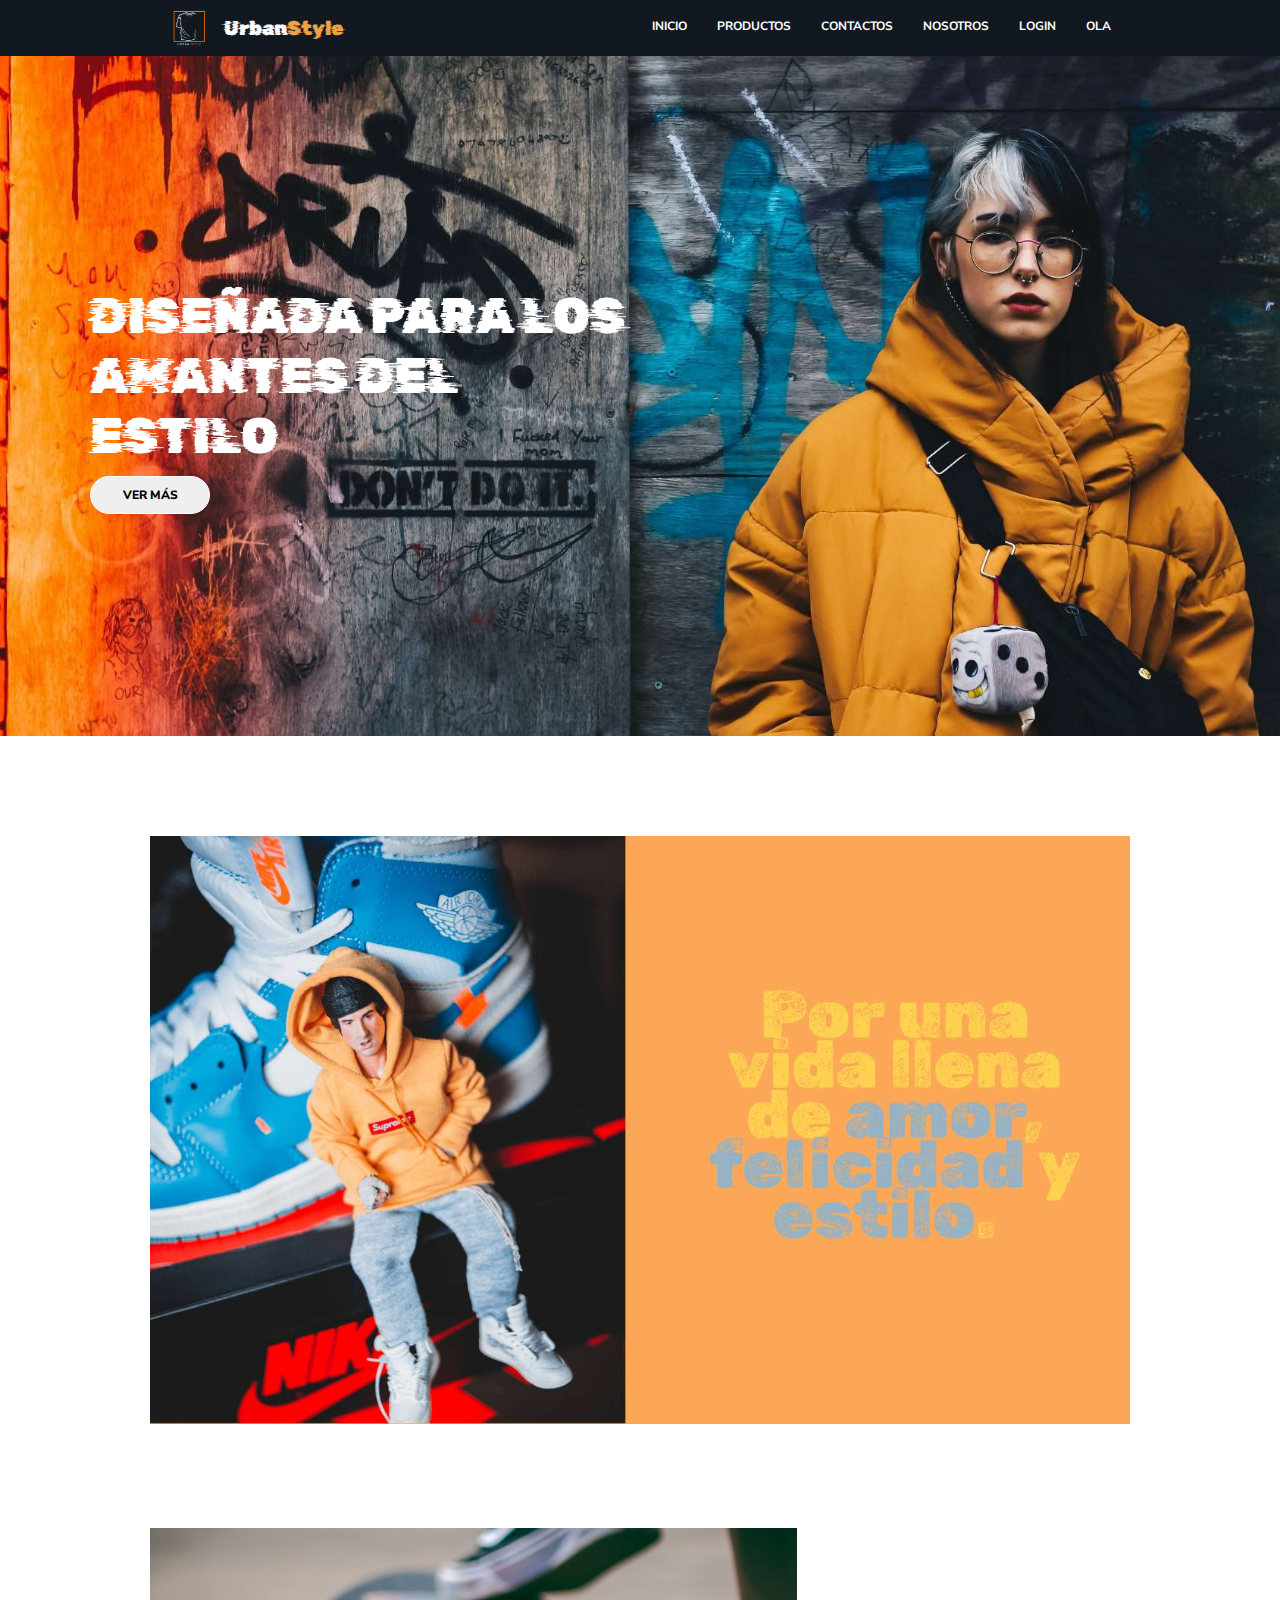
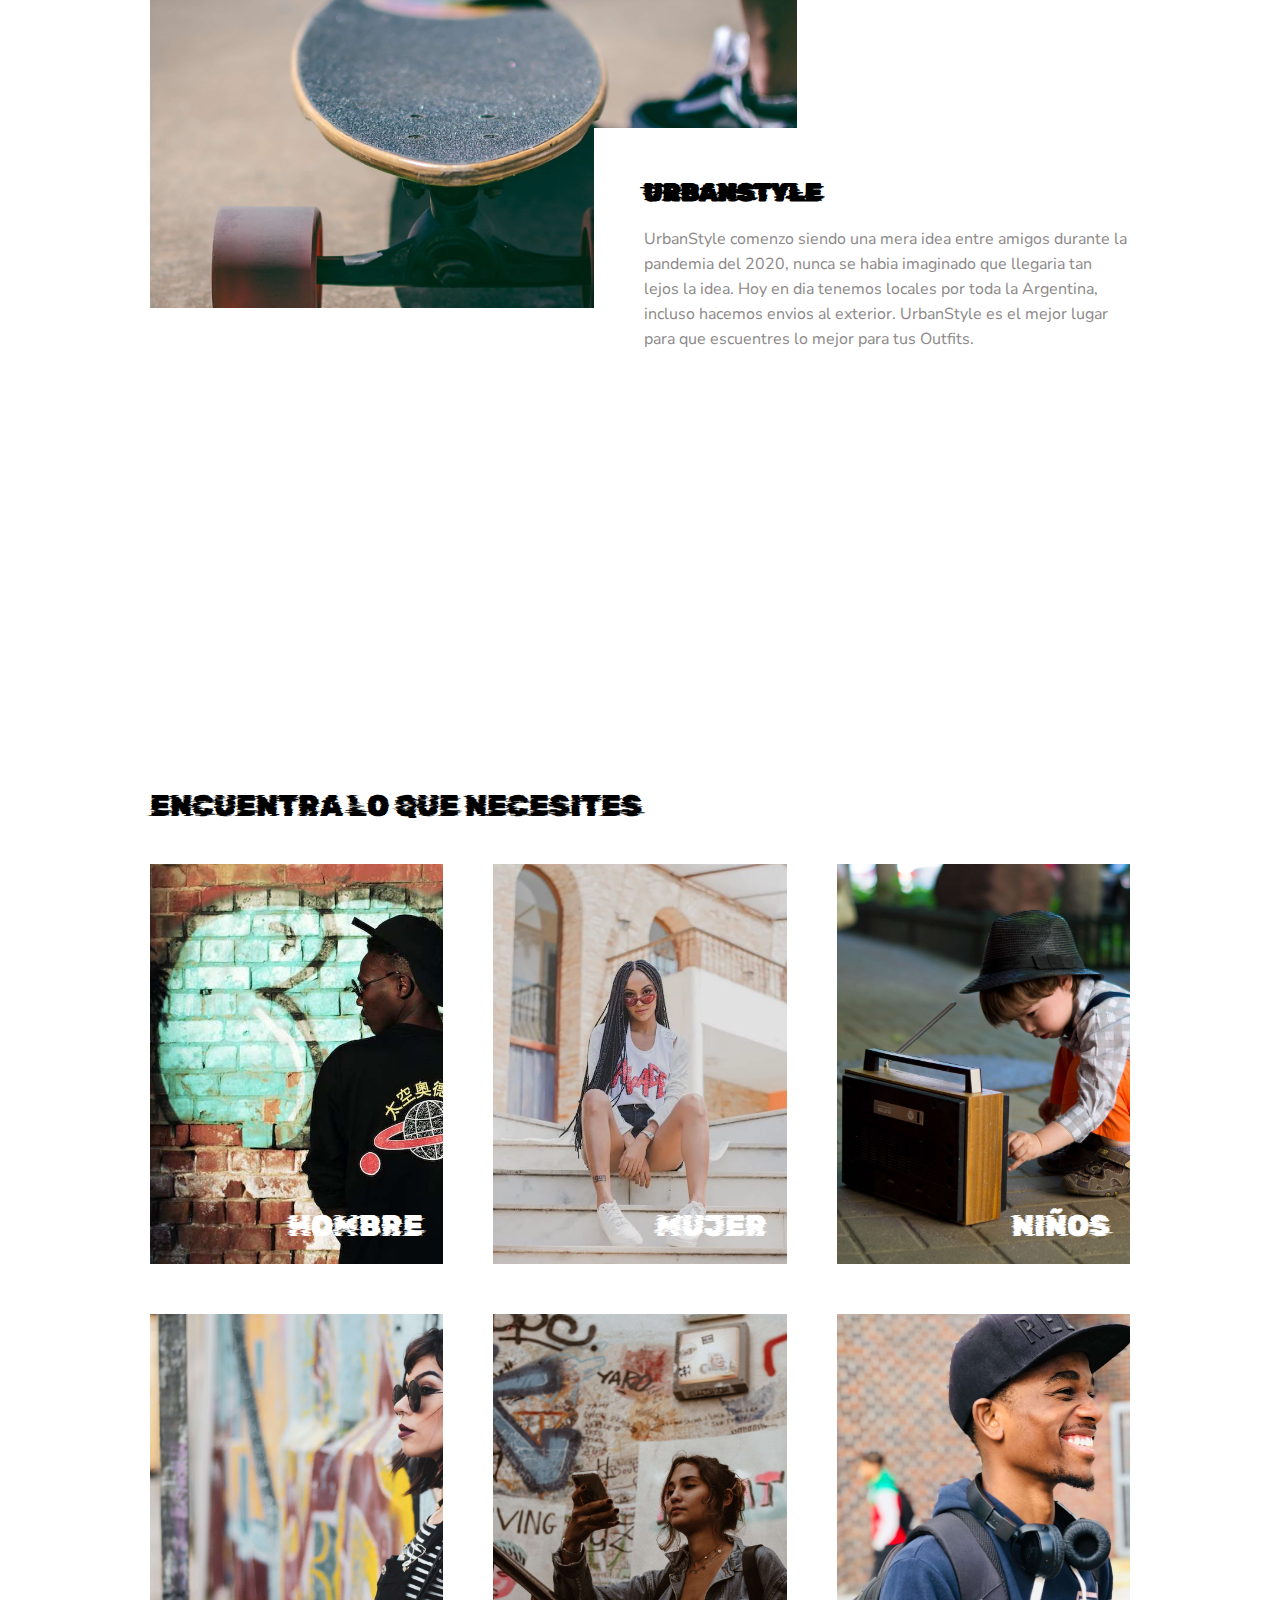
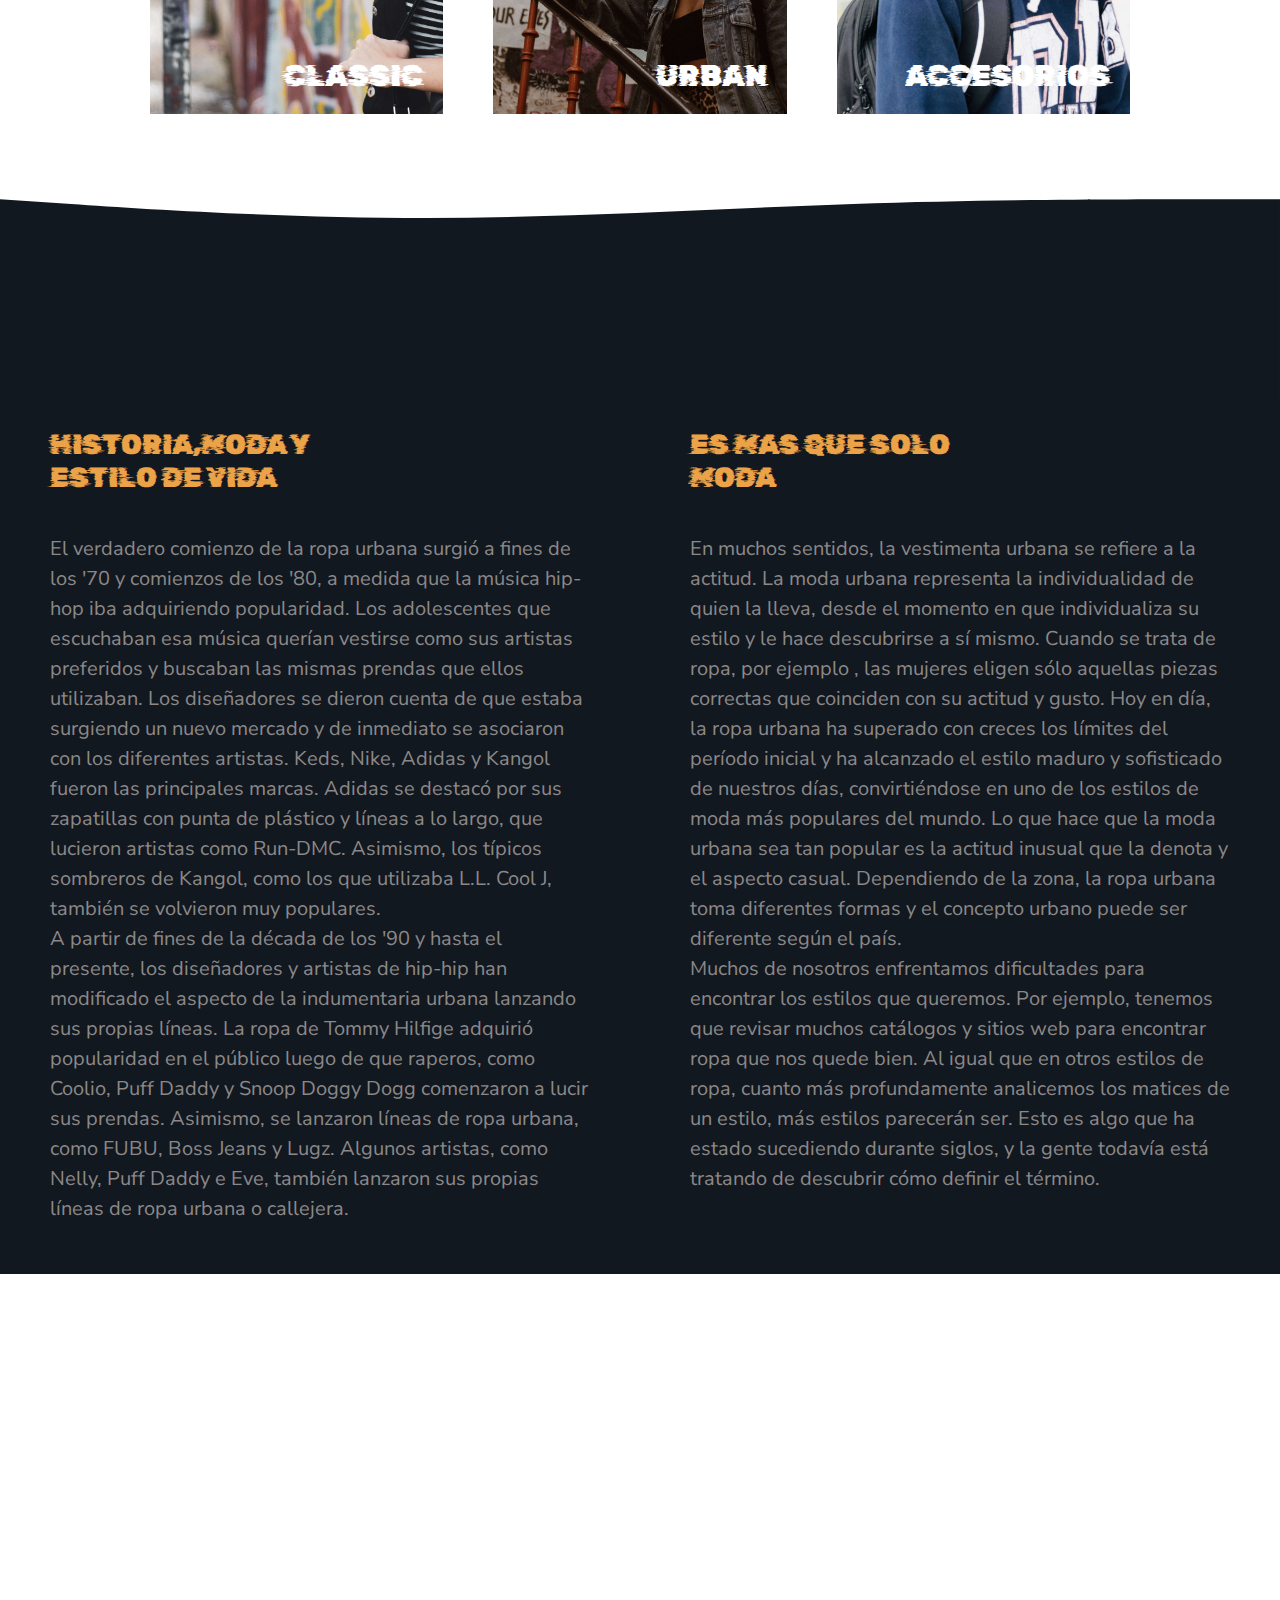
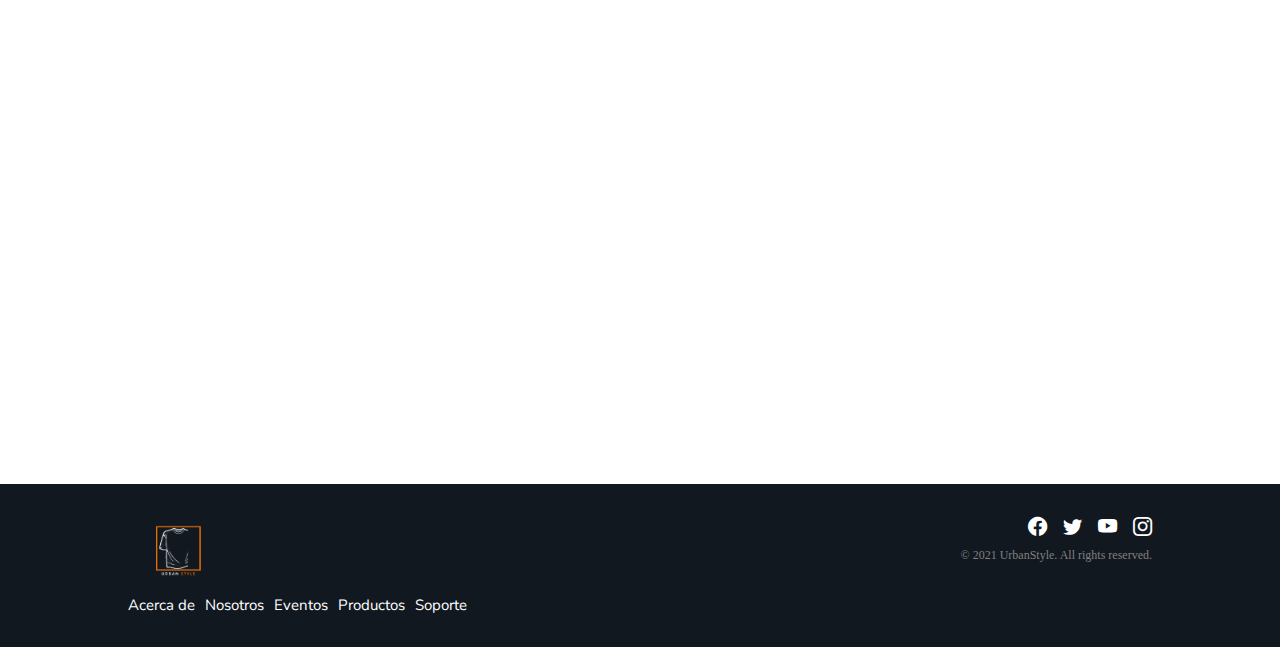
==== commit 6fc52d76: "probando urls" ====
--- a/index.html
+++ b/index.html
@@ -39,6 +39,8 @@
                 <li><a href="./pages/contactos.html">Contactos</a></li>
                 <li><a href="./pages/nosotros.html">Nosotros</a></li>
                 <li><a href="./pages/login.html">Login</a></li>
+                <li><a href="./pages/ola.html">ola</a></li>
+
             </ul>
         </div>
     </nav>
@@ -55,7 +57,7 @@
     
 
     <section class="section">
-        <img class="section__banner"   src="./img/bannerfigma.jpg" alt="">
+        <img class="section__banner"   src="./img/bannerfigma.jpg" alt="imagen banner">
     </section>
      
          <!--MAIN-BANNER Y PARRAFO-->
@@ -77,7 +79,7 @@
              <!--ASIDE-->
 
     <aside class="aside" >
-        <img class="aside__banner" src="./img/banner2.jpg"  data-aos="fade-right" alt="">
+        <img class="aside__banner" src="./img/banner2.jpg"  data-aos="fade-right" alt="secundario imagen">
     </aside>
 
              <!--ARTICLE Y GRID-->
@@ -167,7 +169,7 @@
     </div>
 
 
-                     <!--FOOTER-->
+                     <!--FOOT-->
 
 
     <footer class="footer">
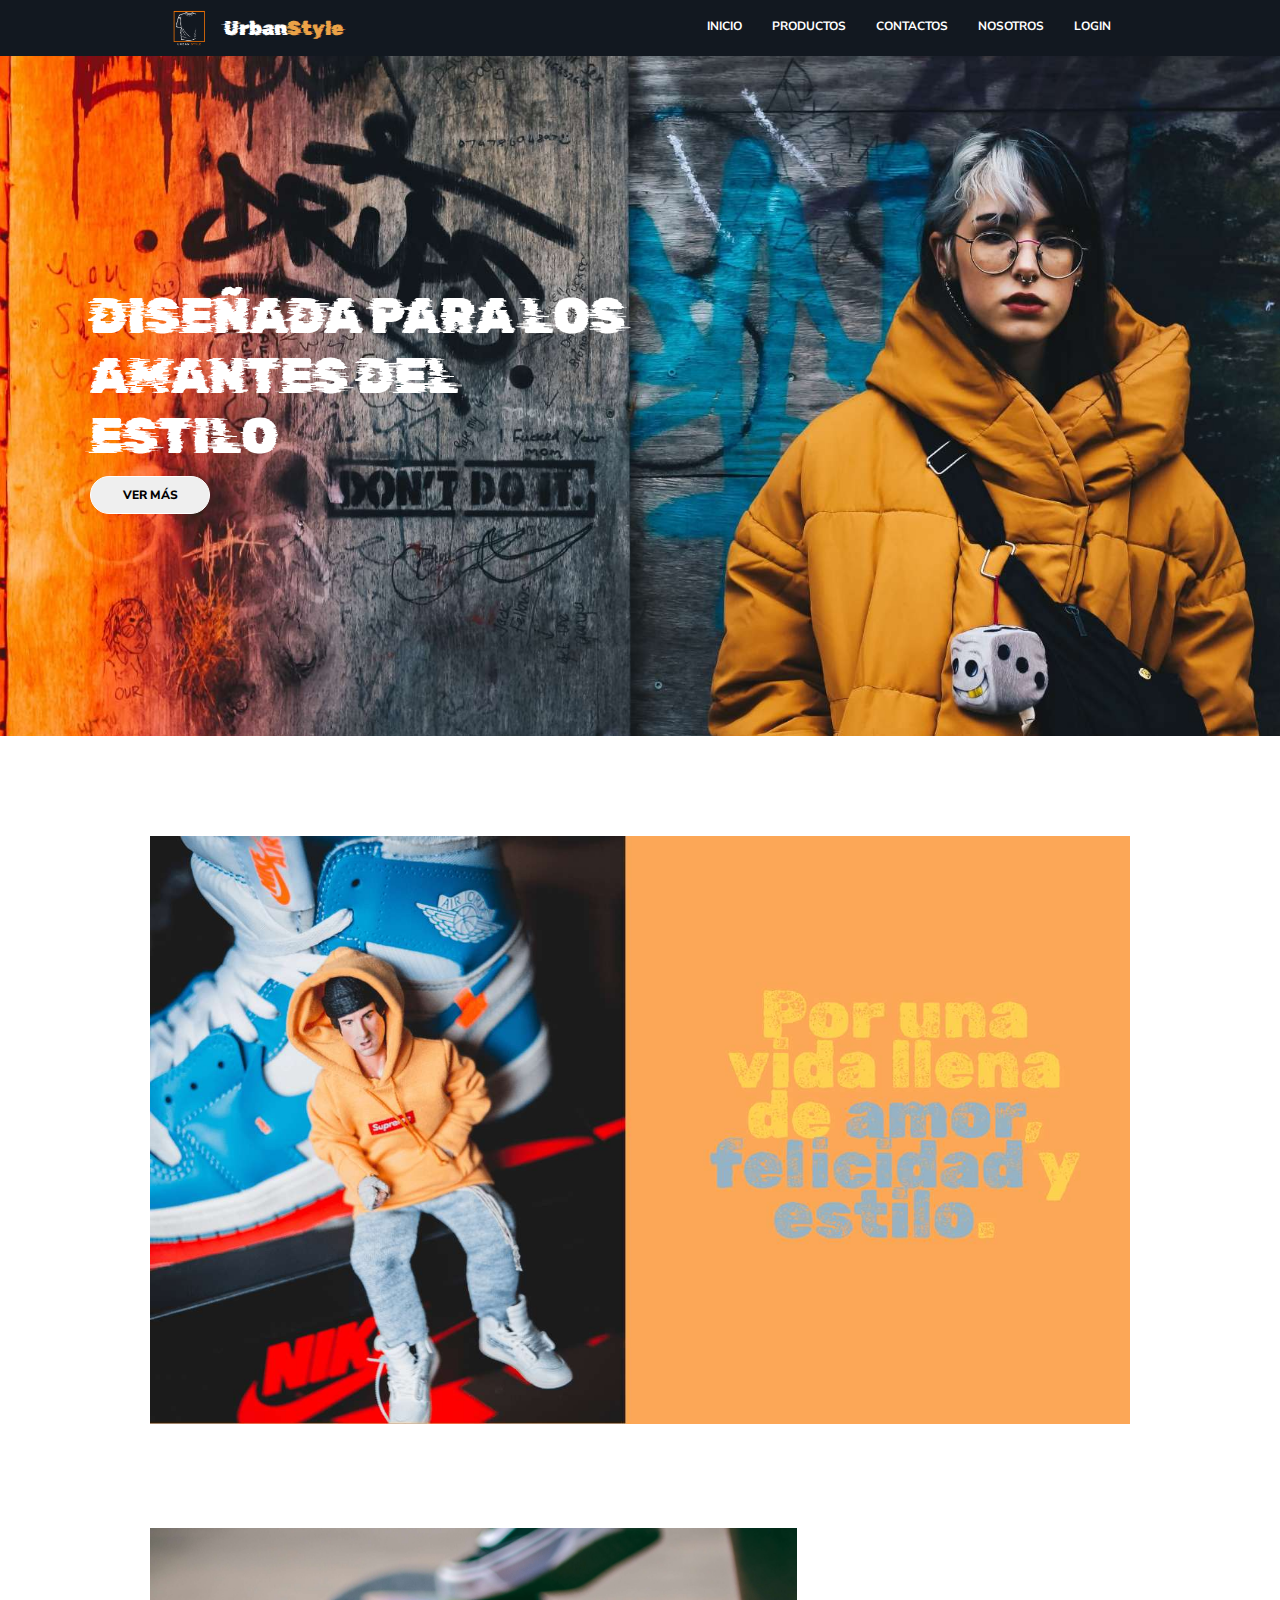
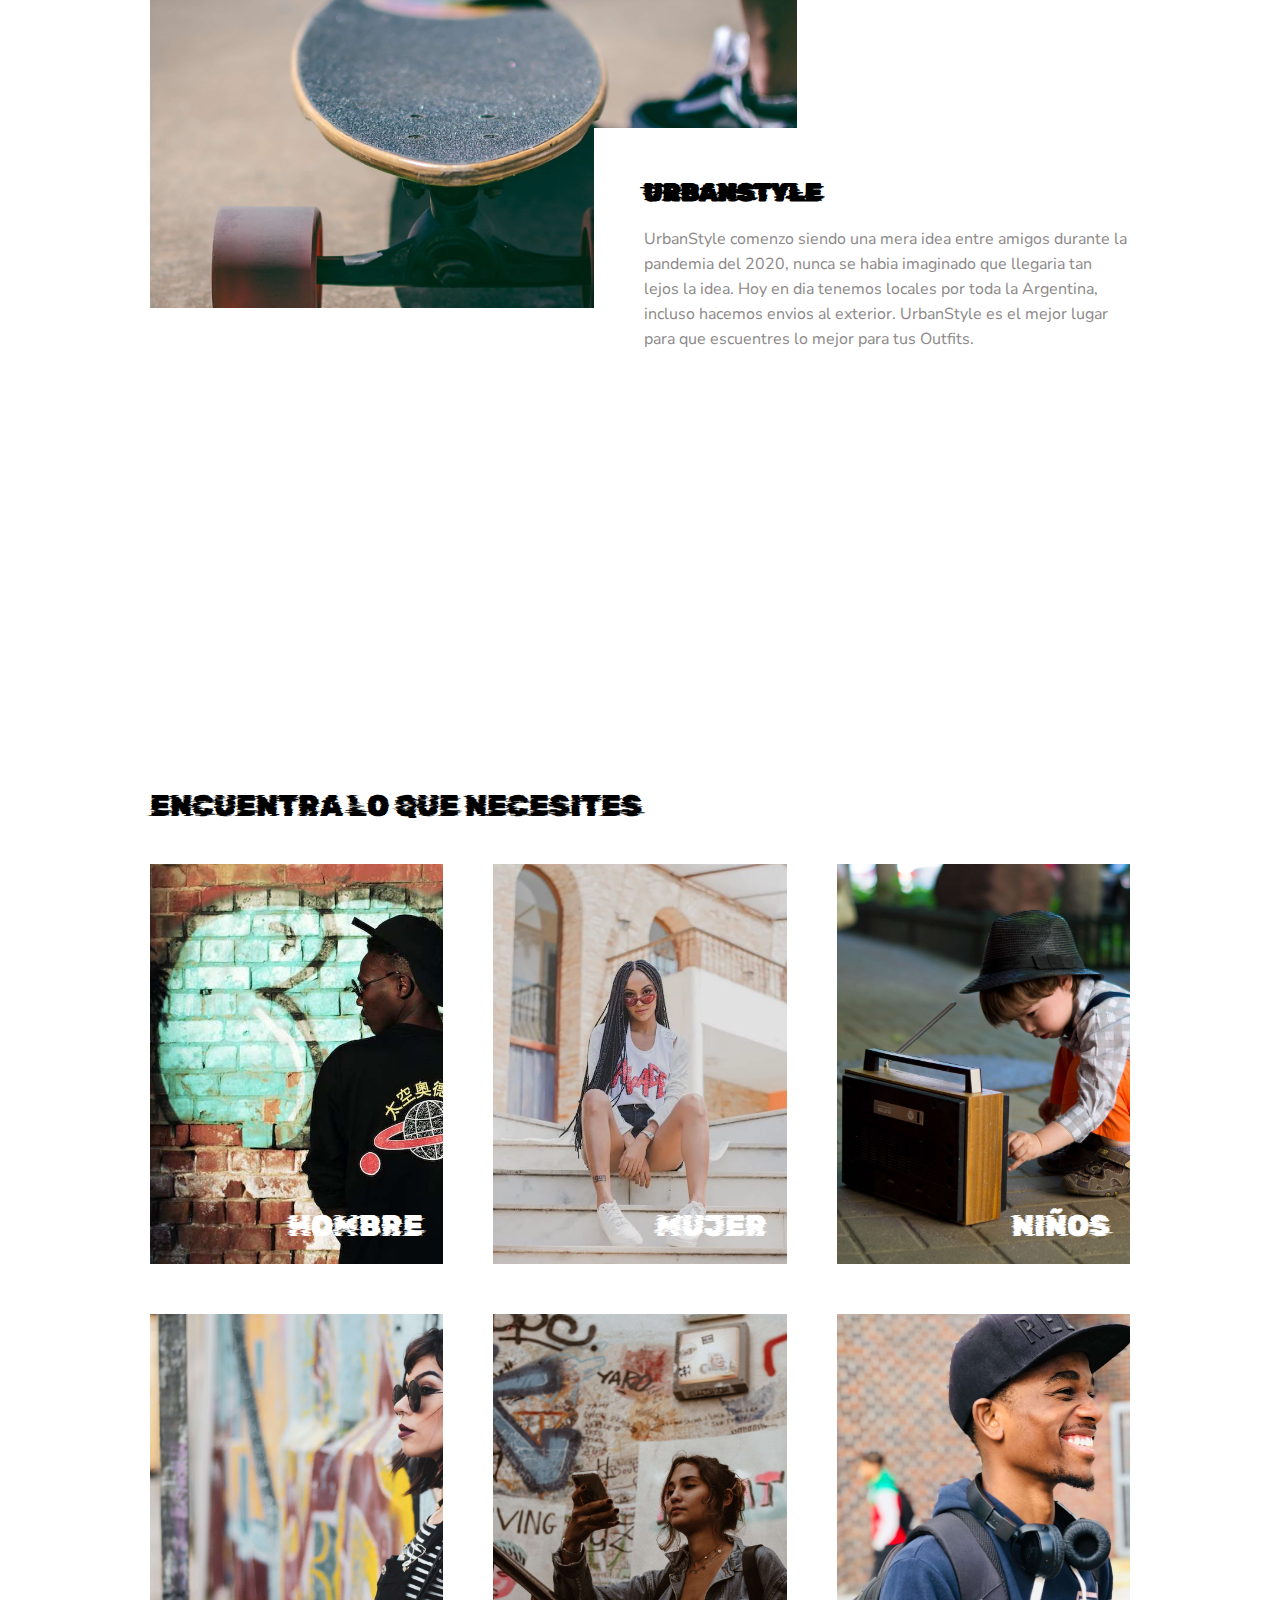
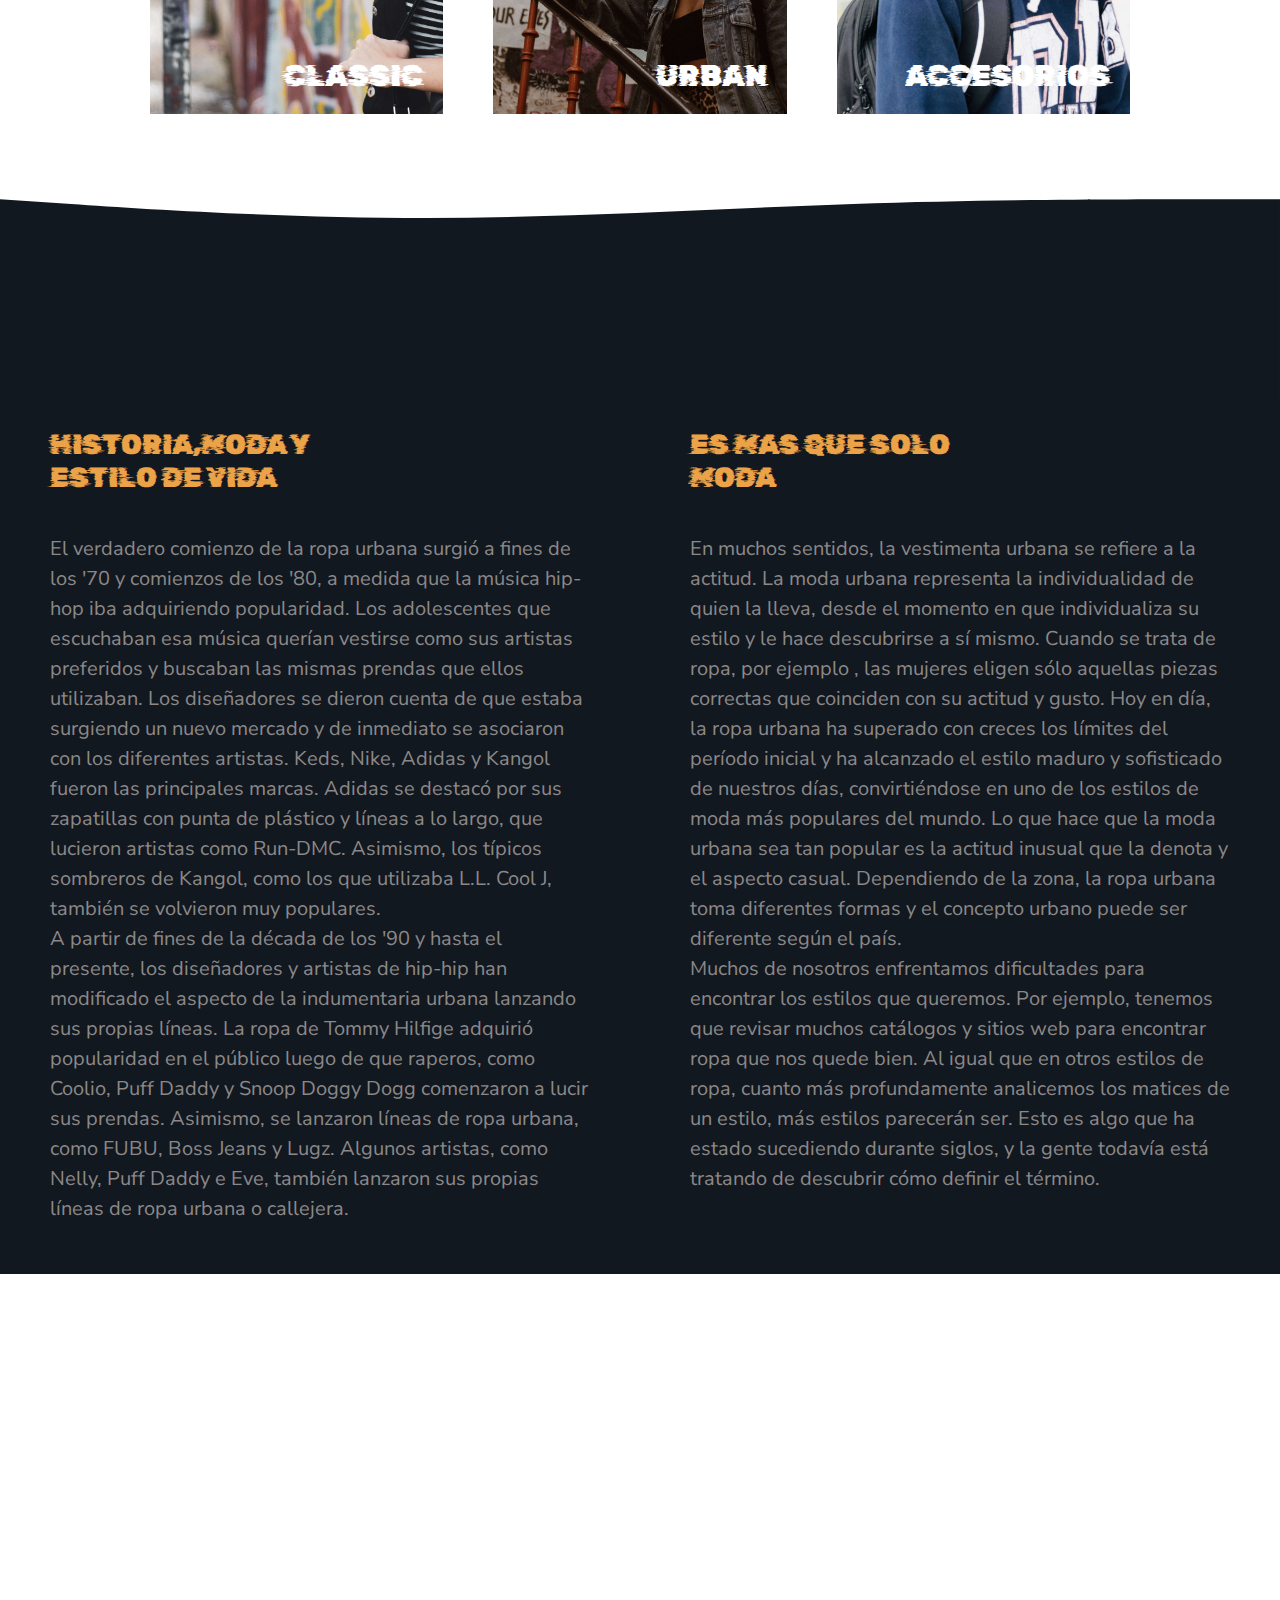
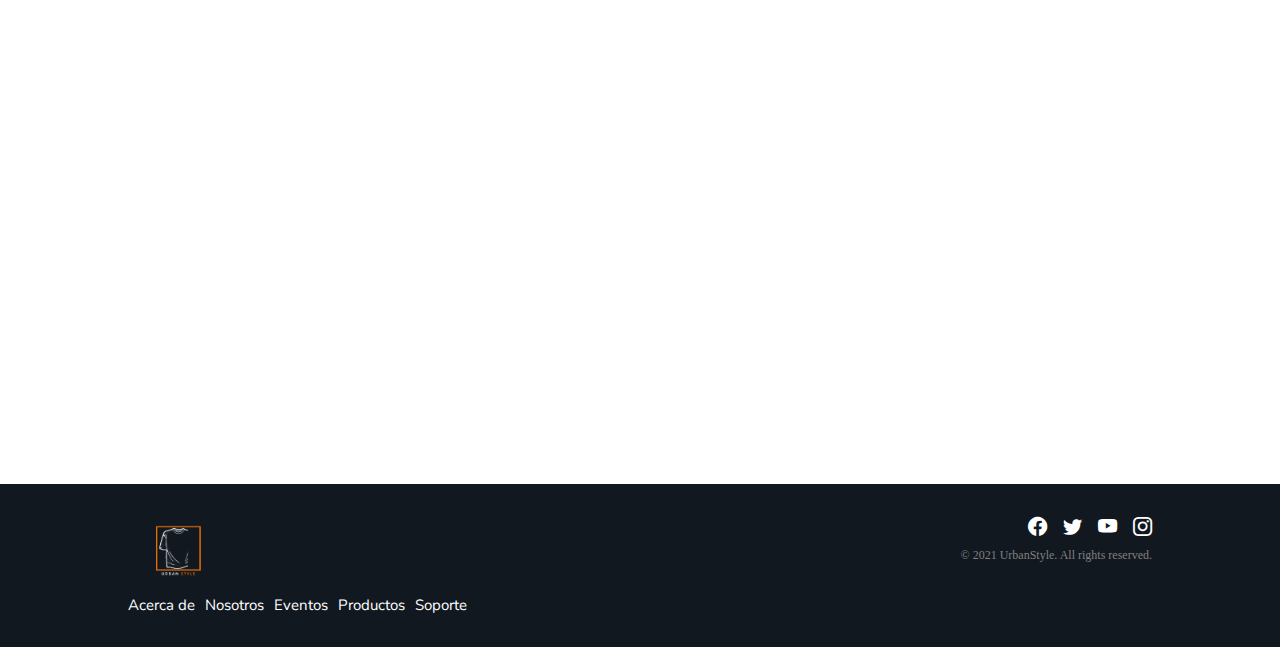
==== commit 5cf096c4: "login" ====
--- a/index.html
+++ b/index.html
@@ -38,8 +38,7 @@
                 <li><a href="./pages/productos.html">Productos</a></li>
                 <li><a href="./pages/contactos.html">Contactos</a></li>
                 <li><a href="./pages/nosotros.html">Nosotros</a></li>
-                <li><a href="./pages/login.html">Login</a></li>
-                <li><a href="./pages/ola.html">ola</a></li>
+                <li><a href="./pages/login.html">login</a></li>
 
             </ul>
         </div>
